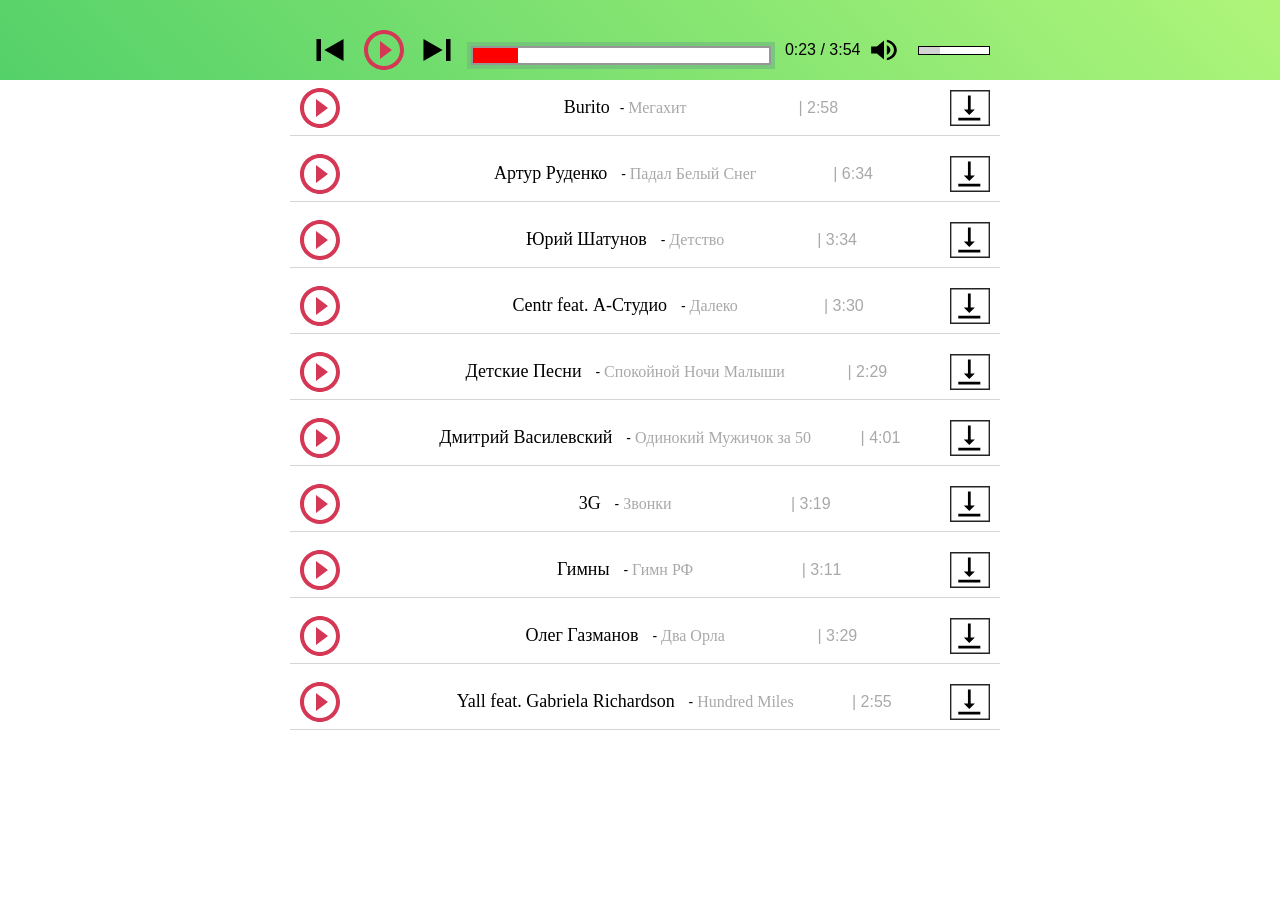
==== index.html @ be4d9cf5 "Add files via upload" ====
<!DOCTYPE doctype html>
<html lang="ru">

  <head>
    <meta charset="utf-8">
    <title>
      Главная страница
    </title>
    <meta content="" name="description">
    <link href="styles.css" rel="stylesheet">
    </link>
  </meta>
</meta>
</head>

<body>
  <div class="header-container">
    <div class="header-player-container">
      <section class="header-player">
        <div class="previousHeader player-button" id="prevHeader">
        </div>
        <div class="playHeader player-button" id="playHeader">
        </div>
        <div class="pauseHeader player-button" id="pauseHeader">
        </div>
        <div class="nextHeader player-button" id="nextHeader">
        </div>
        <div class="duration-player-container">
          <p class="artSong-header"><span class="artist" id="artist_top"></span><span class="song_top" id="song_top"></span>&nbsp</p>
          <div class="duration-header">
            <div class="duration-now" style="width:15%;"></div>
          </div>
        </div>
        <div class="durationText-header">
          <span class="">0:23</span> / <span class="">3:54</span>
        </div>
        <div class="volumeOff-header player-button">
        </div>
        <div class="volumeControl-header">
          <div class="volumeControlLevel-header">
          </div>
        </div>
      </section>
    </div>
  </div>
  <div class="container">
    <main>
      <section class="music">
        <div class="one-song">
          <div class="play" id="play1"></div>
          <div class="pause" id="pause1"></div>
          <p class="artsong-player">
            <span class="songAuthor">Burito</span>- <span class="songName">Мегахит
            </span></p>
          <div class="musicTime">| 2:58
          </div>
          <div class="musicDownload">
          </div>
        </div>
        <div class="one-song">
          <div class="play" id="play2"></div>
          <div class="pause" id="pause2"></div>
          <p class="artsong-player">
            <span class="songAuthor">Артур Руденко</span> - <span class="songName">Падал Белый Снег
            </span></p>
          <div class="musicTime">| 6:34
          </div>
          <div class="musicDownload">
          </div>
        </div>
        <div class="one-song">
          <div class="play" id="play3"></div>
          <div class="pause" id="pause3"></div>
          <p class="artsong-player">
            <span class="songAuthor">Юрий Шатунов</span> - <span class="songName">Детство
            </span></p>
          <div class="musicTime">| 3:34
          </div>
          <div class="musicDownload">
          </div>
        </div>
        <div class="one-song">
          <div class="play" id="play4"></div>
          <div class="pause" id="pause4"></div>
          <p class="artsong-player">
            <span class="songAuthor">Centr feat. А-Студио</span> - <span class="songName">Далеко
            </span></p>
          <div class="musicTime">| 3:30
          </div>
          <div class="musicDownload">
          </div>
        </div>
        <div class="one-song">
          <div class="play" id="play5"></div>
          <div class="pause" id="pause5"></div>
          <p class="artsong-player">
            <span class="songAuthor">Детские Песни</span> - <span class="songName">Спокойной Ночи Малыши
            </span></p>
          <div class="musicTime">| 2:29
          </div>
          <div class="musicDownload">
          </div>
        </div>
        <div class="one-song">
          <div class="play" id="play6"></div>
          <div class="pause" id="pause6"></div>
          <p class="artsong-player">
            <span class="songAuthor">Дмитрий Василевский</span> - <span class="songName">Одинокий Мужичок за 50
            </span></p>
          <div class="musicTime">| 4:01
          </div>
          <div class="musicDownload">
          </div>
        </div>
        <div class="one-song">
          <div class="play" id="play7"></div>
          <div class="pause" id="pause7"></div>
          <p class="artsong-player">
            <span class="songAuthor">3G</span> - <span class="songName">Звонки
            </span></p>
          <div class="musicTime">| 3:19
          </div>
          <div class="musicDownload">
          </div>
        </div>
        <div class="one-song">
          <div class="play" id="play8"></div>
          <div class="pause" id="pause8"></div>
          <p class="artsong-player">
            <span class="songAuthor">Гимны</span> - <span class="songName">Гимн РФ
            </span></p>
          <div class="musicTime">| 3:11
          </div>
          <div class="musicDownload">
          </div>
        </div>
        <div class="one-song">
          <div class="play" id="play9"></div>
          <div class="pause" id="pause9"></div>
          <p class="artsong-player">
            <span class="songAuthor">Олег Газманов</span> - <span class="songName">Два Орла
            </span></p>
          <div class="musicTime">| 3:29
          </div>
          <div class="musicDownload">
          </div>
        </div>
        <div class="one-song">
          <div class="play" id="play10"></div>
          <div class="pause" id="pause10"></div>
          <p class="artsong-player">
            <span class="songAuthor">Yall feat. Gabriela Richardson</span> - <span class="songName">Hundred Miles
            </span></p>
          <div class="musicTime">| 2:55
          </div>
          <div class="musicDownload">
          </div>
        </div>
      </section>
    </main>
  </div>
  <script src="js/howler.core.js"></script>
  <script src="js/player.js"></script>
  <script src="js/songs.js"></script>
</body>

</html>
---- styles.css ----
@font-face {
  font-family: 'RobotoSlab-Regular';
  src: src: local('Roboto Slab Regular'), local('RobotoSlab-Regular'),
    url("./fonts/robotoslabregular.woff2") format("woff2");
  font-weight: 400;
  font-style: normal;
}

@font-face {
  font-family: 'RobotoSlab-Bold';
  src: local('Roboto Slab Bold'), local('RobotoSlab-Bold'), url('./fonts/robotoslabbold.woff2') format('woff2');
  font-weight: 700;
  font-style: normal;
}

/* Общие стили */
body {
  margin: 0;
  padding: 0;
  font-family: "RobotoSlab-Regular", "Arial", sans-serif;
  font-size: 14px;
  line-height: 1.5;

}

p {
  font-size: 1em;
  line-height: 1.5em;
  margin: 1.5em 0;
}

h1 {
  font-size:  2em;
  line-height: 1.5em;
  margin:  1.5em 0;
}

h2{
  font-size: 1.875em;
  line-height: 1.6em;
  margin: 1.6em 0;
}

.boldFont {
  font-family: RobotoSlab-Bold;
}

.header-container {
  background: #54D169;
  background-image: linear-gradient(45deg, #54D169 0%, #70DC6E 31%, #70DC6E 31%, #7BE070 42%, #7BE070 42%, #91E974 67%, #92E975 68%, #92EA75 68%, #AFF57A 100%);
}

header {
  display: flex;
  justify-content: space-between;
  min-height: 30px;
  padding-left: 20px;
  padding-top: 20px;
}

.header-logo {
  width: 200px;
  height: 50px;
  background: transparent url("images/logo.svg") no-repeat;
  background-size: 150px; 
  float:left; 
}



/* Форма поиска */

.header-search {
  min-width: 130px;
  width: 40%;
  margin-right: 20%;
}

.header-search .input {
  margin-top: 5px;
  width: 100%;
  height: 27px;
  border: 2px solid #979797;
  border-radius 10px;
  box-shadow: 0 0 0 4px RGBA(113, 188, 125, 0.7);
  font-family: "RobotoSlab-Regular", "Arial", sans-serif;
  ;
  padding-left: 5px;
}

.header-search .search-button {
  width: 80px;
  height: 30px;
  text-align: center;
  text-transform: uppercase;
  color: white;
  background: #888282;
  border-radius: 10px;
  box-shadow: 0 0 0 3px #e74c3c,
    0 0 0 6px #f1c40f;
  cursor: pointer;
}

.input-group {
  display: flex;
}




/* Плеер */

.header-player-container {
  max-width:700px;
  margin:0 auto;
}

.header-player {
  display: flex;
  justify-content: space-between;
  align-items: center;
  min-height: 40px;
  padding-left: 20px;
  padding-top: 20px;
}

.player-button {
  width: 40px;
  height: 40px;
  margin-right: 10px;
  cursor: pointer;
}

.previousHeader {
  background: url("data:image/svg+xml,%3Csvg width='15' height='12' xmlns='http://www.w3.org/2000/svg'%3E%3Cg fill='none' fill-rule='evenodd'%3E%3Cpath d='M-7-6h29v24H-7z'/%3E%3Cpath d='M.25 0h2.417v12H.25V0zm4.23 6l10.27 6V0L4.48 6z' fill='%23000'/%3E%3C/g%3E%3C/svg%3E") no-repeat;
  background-size: 70%;
  background-position: 50% 50%;
  cursor: pointer;
}

.playHeader {
  background: url("data:image/svg+xml,%3Csvg width='20' height='20' xmlns='http://www.w3.org/2000/svg'%3E%3Cg fill='none' fill-rule='evenodd'%3E%3Cpath d='M-2-2h24v24H-2z'/%3E%3Cpath d='M8 14.5l6-4.5-6-4.5v9zM10 0C4.48 0 0 4.48 0 10s4.48 10 10 10 10-4.48 10-10S15.52 0 10 0zm0 18c-4.41 0-8-3.59-8-8s3.59-8 8-8 8 3.59 8 8-3.59 8-8 8z' fill='%23D43855'/%3E%3C/g%3E%3C/svg%3E") no-repeat;
  background-size: contain;
  background-position: 50% 50%;
  cursor: pointer;
}

.pauseHeader {
  background: url("data:image/svg+xml,%3Csvg width='20' height='20' xmlns='http://www.w3.org/2000/svg'%3E%3Cg fill='none' fill-rule='evenodd'%3E%3Cpath d='M-2-2h24v24H-2z'/%3E%3Cpath d='M7 14h2V6H7v8zm3-14C4.48 0 0 4.48 0 10s4.48 10 10 10 10-4.48 10-10S15.52 0 10 0zm0 18c-4.41 0-8-3.59-8-8s3.59-8 8-8 8 3.59 8 8-3.59 8-8 8zm1-4h2V6h-2v8z' fill='%23000'/%3E%3C/g%3E%3C/svg%3E") no-repeat;
  background-size: contain;
  background-position: 50% 50%;
  cursor: pointer;
}

#pauseHeader {
  display:none;
}

.nextHeader {
  background: url("data:image/svg+xml,%3Csvg width='15' height='12' xmlns='http://www.w3.org/2000/svg'%3E%3Cg fill='none' fill-rule='evenodd'%3E%3Cpath d='M-7-6h29v24H-7z'/%3E%3Cpath d='M.25 12l10.27-6L.25 0v12zM12.333 0v12h2.417V0h-2.417z' fill='%23000'/%3E%3C/g%3E%3C/svg%3E") no-repeat;
  background-size: 70%;
  background-position: 50% 50%;
  cursor: pointer;
}


.duration-player-container {
  height: 60px;
  margin-right: 10px;
  min-width: 300px
}

.artist {
  font-size: 16px;
  color: #232020;
}

.song {
  font-size: 14px;
  color: #565454
}

.artSong-header {
  text-align: center;
  padding-bottom: 5px;
  margin:0;
}

.duration-header {
  height: 15px;
  background: white;
  border: 2px solid #979797;
  border-radius 10px;
  box-shadow: 0 0 0 4px RGBA(113, 188, 125, 0.7);
  cursor:pointer;
}

.duration-now {
  height:100%;
  background: red;
}

.durationText-header {
  font-size: 16px;

}

.volumeOff-header {
  background: url("data:image/svg+xml,%3Csvg width='18' height='14' xmlns='http://www.w3.org/2000/svg'%3E%3Cg fill='none' fill-rule='evenodd'%3E%3Cpath d='M-2-2h22v18H-2z'/%3E%3Cpath d='M.75 4.75v4.5h3.667L9 13V1L4.417 4.75H.75zM13.125 7c0-1.327-.935-2.468-2.292-3.022v6.037C12.19 9.467 13.125 8.327 13.125 7zM10.833.422v1.545c2.65.645 4.584 2.655 4.584 5.033 0 2.377-1.934 4.387-4.584 5.033v1.545C14.51 12.895 17.25 10.21 17.25 7c0-3.21-2.74-5.895-6.417-6.578z' fill='%23000'/%3E%3C/g%3E%3C/svg%3E") no-repeat;
  background-size: 70%;
  background-position: 50% 50%;
}

.volumeControl-header {
  width:70px;
  height:7px;
  background:white;
  border:1px solid black;
  cursor: pointer;
}

.volumeControlLevel-header {
  width:30%;
  height:100%;
  background:lightgray;
  cursor: pointer;
}



/* Контейнер */

.container {
  display: block;
  min-height: 500px;
  width: 90%;
  max-width: 700px;
  margin: 0 auto;
}



/* Популярные теги */

.main-tags {
  margin-top: 20px;
  height: auto;
  border: 1px solid #979797;
  border-radius: 20px;
  padding: 5px 10px;
}

.main-tags span a {
  font-family: RobotoSlab-Bold;
  text-decoration: none;
}

.tags-black a {
  color: black;
  font-size: 18px;
}

.tags-green-small a {
  color: #7ED321;
  font-size: 14px;
}

.tags-green-big a {
  color: #7ED321;
}

.tags-red-small a {
  color: #D43855;
  font-size: 13px;
}

.tags-red-big a {
  color: #D43855;
}




/* Новинки на сайте: */

.h-tittle {
  font-family: RobotoSlab-Bold;
  font-size: 22px;
  color: #D43855;
}

.container-h1-social {
  display: flex;

  justify-content: space-between;
  margin-top: 20px;
}

.social-buttons {
  display: flex;
  width: 100px;
  height: 50px;
}

.social-buttons div {
  width: 50px;
  height: 50px;
}

.vk-social {
  background: url("data:image/svg+xml,%3Csvg width='31' height='31' xmlns='http://www.w3.org/2000/svg'%3E%3Cg fill='none' fill-rule='evenodd'%3E%3Crect fill='%234C75A3' fill-rule='nonzero' width='31' height='31' rx='5'/%3E%3Cpath d='M24.745 16.226c-.836-.922-1.95-1.532-3.34-1.83v-.124a4.867 4.867 0 0 0 2.275-1.931c.549-.875.824-1.874.824-2.996 0-.968-.2-1.823-.597-2.565-.398-.741-1-1.333-1.806-1.776a7.115 7.115 0 0 0-2.396-.811C18.854 4.064 17.602 4 15.95 4H8v23h9.008c1.561 0 2.849-.145 3.86-.433a7.835 7.835 0 0 0 2.79-1.452 6.118 6.118 0 0 0 1.707-2.147c.423-.865.635-1.869.635-3.012 0-1.565-.418-2.809-1.255-3.73zm-11.122-8.01h.392c1.008 0 1.766.008 2.275.024.509.015.95.106 1.323.27.392.176.681.458.868.85.186.391.28.772.28 1.143 0 .505-.086.947-.257 1.328-.172.382-.484.68-.937.896a3.208 3.208 0 0 1-1.202.325c-.388.02-1.065.03-2.032.03h-.71V8.217zm6.203 13.123c-.236.437-.612.77-1.126.995a4.67 4.67 0 0 1-1.722.418c-.565.02-1.583.031-3.053.031h-.302v-5.762h1.042c1.008 0 1.811.008 2.41.023.6.016 1.071.09 1.414.225.564.206.987.51 1.27.91.282.402.423.958.423 1.669 0 .556-.119 1.053-.356 1.49z' fill='%23FFF'/%3E%3C/g%3E%3C/svg%3E") no-repeat;
  background-size: 70%;
  background-position: 50% 50%;
}

.ok-social {
  background: url("data:image/svg+xml,%3Csvg width='31' height='31' xmlns='http://www.w3.org/2000/svg'%3E%3Cg fill-rule='nonzero' fill='none'%3E%3Crect fill='%23F48420' width='31' height='31' rx='5'/%3E%3Cg fill='%23FFF'%3E%3Cpath d='M15.516 16.14c3.472 0 6.286-2.709 6.286-6.05 0-3.34-2.814-6.049-6.286-6.049-3.473 0-6.287 2.709-6.287 6.05 0 3.34 2.814 6.048 6.287 6.048zm0-9.026c1.708 0 3.093 1.333 3.093 2.976 0 1.644-1.385 2.976-3.093 2.976s-3.093-1.332-3.093-2.976c0-1.643 1.385-2.976 3.093-2.976z'/%3E%3Cpath d='M20.118 16.61c-1.766 1.34-4.602 1.34-4.602 1.34s-2.837 0-4.603-1.34c-1.306-.99-2.29-.42-2.644.267-.619 1.196.08 1.774 1.658 2.749 1.348.832 3.2 1.143 4.395 1.26l-.998.96-3.705 3.564a1.35 1.35 0 0 0 0 1.962l.17.163a1.482 1.482 0 0 0 2.039 0l3.705-3.564 3.704 3.564a1.482 1.482 0 0 0 2.039 0l.17-.163a1.35 1.35 0 0 0 0-1.962l-3.705-3.564-1.002-.964c1.197-.118 3.03-.43 4.365-1.256 1.578-.975 2.277-1.553 1.658-2.749-.354-.686-1.338-1.256-2.644-.266z'/%3E%3C/g%3E%3C/g%3E%3C/svg%3E") no-repeat;
  background-size: 70%;
  background-position: 50% 50%;
}




/* Плеер в основное секции: */

.music {}

.one-song {
  display: flex;
  align-items: center;
  justify-content:space-between;
  width: 100%;
  height: 55px;
  border-bottom: 1px solid rgba(151, 151, 151, 0.4);
  padding-left: 10px;
  margin-bottom: 10px;
}

.one-song div {
  margin-right: 10px;
}

.one-song span {
  margin-right: 10px;
}

.play {
  width: 40px;
  height: 40px;
  background: url("data:image/svg+xml,%3Csvg width='20' height='20' xmlns='http://www.w3.org/2000/svg'%3E%3Cg fill='none' fill-rule='evenodd'%3E%3Cpath d='M-2-2h24v24H-2z'/%3E%3Cpath d='M8 14.5l6-4.5-6-4.5v9zM10 0C4.48 0 0 4.48 0 10s4.48 10 10 10 10-4.48 10-10S15.52 0 10 0zm0 18c-4.41 0-8-3.59-8-8s3.59-8 8-8 8 3.59 8 8-3.59 8-8 8z' fill='%23D43855'/%3E%3C/g%3E%3C/svg%3E") no-repeat;
  background-size: contain;
  background-position: 50% 50%;
  cursor: pointer;
}

.songAuthor {
  font-family: RobotoSlab-Bold;
  font-size: 18px;
  color: #000000;
}

.songName {
  font-family: RobotoSlab-Bold;
  font-size: 16px;
  color: #A8A8A8;
}

.musicTime {
  font-size: 16px;
  color: #A8A8A8;
}

.musicDownload {
  width: 40px;
  height: 40px;
  background: url("data:image/svg+xml,%3Csvg width='29' height='26' xmlns='http://www.w3.org/2000/svg'%3E%3Cg fill='none' fill-rule='evenodd'%3E%3Cpath d='M2 1h24v24H2z'/%3E%3Cpath d='M18 14h-3V4h-2v10h-3l4 4 4-4zM6 20v2h16v-2H6z' fill='%23000'/%3E%3Cpath stroke='%23242424' d='M.5.5h28v25H.5z'/%3E%3C/g%3E%3C/svg%3E")no-repeat;
  background-size: contain;
  background-position: 50% 50%;
  margin-right: 0px;
}

footer {
  margin-top: 30px;
  background: #524B4B;
  min-height: 100px;
  padding: 5px 15px;
}

.footer-container {
  display: flex;
  justify-content: space-between;
  align-items: baseline;
}

.left-footer p {
  font-size: 14px;
  color: #FFFFFF;
}

.right-footer a {
  font-size: 14px;
  color: #FFFFFF;
}

.bottom-footer {
  font-size: 16px;
  color: #A8A8A8;
}
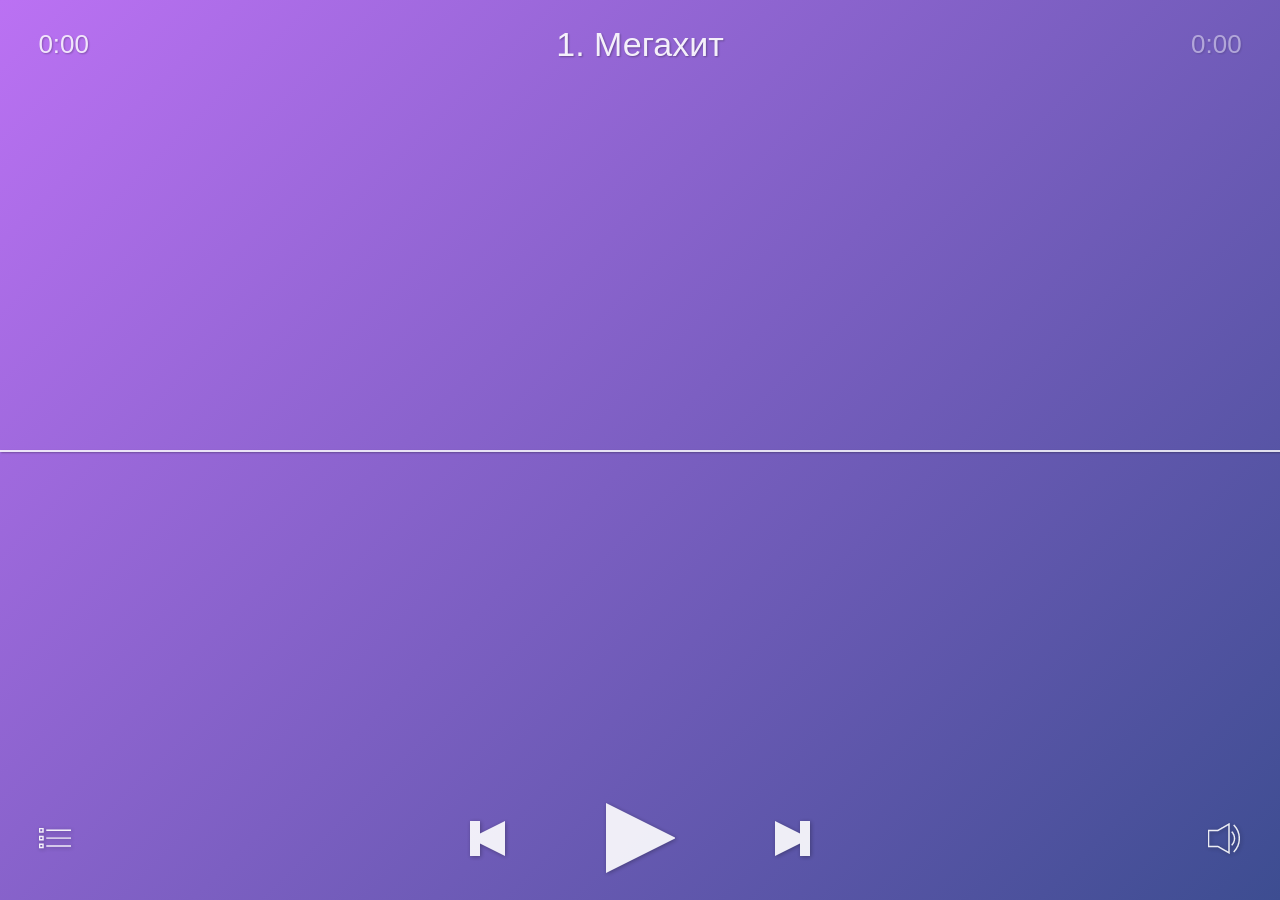
==== commit bf10db73: "." ====
--- a/index.html
+++ b/index.html
@@ -1,167 +1,53 @@
-<!DOCTYPE doctype html>
-<html lang="ru">
+<!doctype html>
+<html lang="en">
+<head>
+  <meta charset="utf-8">
+  <meta name="viewport" content="user-scalable=no">
+  <title>Howler.js Audio Player</title>
+  <link rel="stylesheet" href="./styles.css">
+</head>
+<body>
+  <!-- Top Info -->
+  <div id="title">
+    <span id="track"></span>
+    <div id="timer">0:00</div>
+    <div id="duration">0:00</div>
+  </div>
 
-  <head>
-    <meta charset="utf-8">
-    <title>
-      Главная страница
-    </title>
-    <meta content="" name="description">
-    <link href="styles.css" rel="stylesheet">
-    </link>
-  </meta>
-</meta>
-</head>
+  <!-- Controls -->
+  <div class="controlsOuter">
+    <div class="controlsInner">
+      <div id="loading"></div>
+      <div class="btn" id="playBtn"></div>
+      <div class="btn" id="pauseBtn"></div>
+      <div class="btn" id="prevBtn"></div>
+      <div class="btn" id="nextBtn"></div>
+    </div>
+    <div class="btn" id="playlistBtn"></div>
+    <div class="btn" id="volumeBtn"></div>
+  </div>
 
-<body>
-  <div class="header-container">
-    <div class="header-player-container">
-      <section class="header-player">
-        <div class="previousHeader player-button" id="prevHeader">
-        </div>
-        <div class="playHeader player-button" id="playHeader">
-        </div>
-        <div class="pauseHeader player-button" id="pauseHeader">
-        </div>
-        <div class="nextHeader player-button" id="nextHeader">
-        </div>
-        <div class="duration-player-container">
-          <p class="artSong-header"><span class="artist" id="artist_top"></span><span class="song_top" id="song_top"></span>&nbsp</p>
-          <div class="duration-header">
-            <div class="duration-now" style="width:15%;"></div>
-          </div>
-        </div>
-        <div class="durationText-header">
-          <span class="">0:23</span> / <span class="">3:54</span>
-        </div>
-        <div class="volumeOff-header player-button">
-        </div>
-        <div class="volumeControl-header">
-          <div class="volumeControlLevel-header">
-          </div>
-        </div>
-      </section>
-    </div>
+  <!-- Progress -->
+  <div id="waveform"></div>
+  <div id="bar"></div>
+  <div id="progress"></div>
+
+  <!-- Playlist -->
+  <div id="playlist">
+    <div id="list"></div>
   </div>
-  <div class="container">
-    <main>
-      <section class="music">
-        <div class="one-song">
-          <div class="play" id="play1"></div>
-          <div class="pause" id="pause1"></div>
-          <p class="artsong-player">
-            <span class="songAuthor">Burito</span>- <span class="songName">Мегахит
-            </span></p>
-          <div class="musicTime">| 2:58
-          </div>
-          <div class="musicDownload">
-          </div>
-        </div>
-        <div class="one-song">
-          <div class="play" id="play2"></div>
-          <div class="pause" id="pause2"></div>
-          <p class="artsong-player">
-            <span class="songAuthor">Артур Руденко</span> - <span class="songName">Падал Белый Снег
-            </span></p>
-          <div class="musicTime">| 6:34
-          </div>
-          <div class="musicDownload">
-          </div>
-        </div>
-        <div class="one-song">
-          <div class="play" id="play3"></div>
-          <div class="pause" id="pause3"></div>
-          <p class="artsong-player">
-            <span class="songAuthor">Юрий Шатунов</span> - <span class="songName">Детство
-            </span></p>
-          <div class="musicTime">| 3:34
-          </div>
-          <div class="musicDownload">
-          </div>
-        </div>
-        <div class="one-song">
-          <div class="play" id="play4"></div>
-          <div class="pause" id="pause4"></div>
-          <p class="artsong-player">
-            <span class="songAuthor">Centr feat. А-Студио</span> - <span class="songName">Далеко
-            </span></p>
-          <div class="musicTime">| 3:30
-          </div>
-          <div class="musicDownload">
-          </div>
-        </div>
-        <div class="one-song">
-          <div class="play" id="play5"></div>
-          <div class="pause" id="pause5"></div>
-          <p class="artsong-player">
-            <span class="songAuthor">Детские Песни</span> - <span class="songName">Спокойной Ночи Малыши
-            </span></p>
-          <div class="musicTime">| 2:29
-          </div>
-          <div class="musicDownload">
-          </div>
-        </div>
-        <div class="one-song">
-          <div class="play" id="play6"></div>
-          <div class="pause" id="pause6"></div>
-          <p class="artsong-player">
-            <span class="songAuthor">Дмитрий Василевский</span> - <span class="songName">Одинокий Мужичок за 50
-            </span></p>
-          <div class="musicTime">| 4:01
-          </div>
-          <div class="musicDownload">
-          </div>
-        </div>
-        <div class="one-song">
-          <div class="play" id="play7"></div>
-          <div class="pause" id="pause7"></div>
-          <p class="artsong-player">
-            <span class="songAuthor">3G</span> - <span class="songName">Звонки
-            </span></p>
-          <div class="musicTime">| 3:19
-          </div>
-          <div class="musicDownload">
-          </div>
-        </div>
-        <div class="one-song">
-          <div class="play" id="play8"></div>
-          <div class="pause" id="pause8"></div>
-          <p class="artsong-player">
-            <span class="songAuthor">Гимны</span> - <span class="songName">Гимн РФ
-            </span></p>
-          <div class="musicTime">| 3:11
-          </div>
-          <div class="musicDownload">
-          </div>
-        </div>
-        <div class="one-song">
-          <div class="play" id="play9"></div>
-          <div class="pause" id="pause9"></div>
-          <p class="artsong-player">
-            <span class="songAuthor">Олег Газманов</span> - <span class="songName">Два Орла
-            </span></p>
-          <div class="musicTime">| 3:29
-          </div>
-          <div class="musicDownload">
-          </div>
-        </div>
-        <div class="one-song">
-          <div class="play" id="play10"></div>
-          <div class="pause" id="pause10"></div>
-          <p class="artsong-player">
-            <span class="songAuthor">Yall feat. Gabriela Richardson</span> - <span class="songName">Hundred Miles
-            </span></p>
-          <div class="musicTime">| 2:55
-          </div>
-          <div class="musicDownload">
-          </div>
-        </div>
-      </section>
-    </main>
+
+  <!-- Volume -->
+  <div id="volume" class="fadeout">
+    <div id="barFull" class="bar"></div>
+    <div id="barEmpty" class="bar"></div>
+    <div id="sliderBtn"></div>
   </div>
+
+  <!-- Scripts -->
   <script src="js/howler.core.js"></script>
+  <script src="js/siriwave.js"></script>
+  <script src="js/songs.js"></script>
   <script src="js/player.js"></script>
-  <script src="js/songs.js"></script>
 </body>
-
 </html>
--- a/styles.css
+++ b/styles.css
@@ -1,409 +1,318 @@
-@font-face {
-  font-family: 'RobotoSlab-Regular';
-  src: src: local('Roboto Slab Regular'), local('RobotoSlab-Regular'),
-    url("./fonts/robotoslabregular.woff2") format("woff2");
-  font-weight: 400;
-  font-style: normal;
-}
-
-@font-face {
-  font-family: 'RobotoSlab-Bold';
-  src: local('Roboto Slab Bold'), local('RobotoSlab-Bold'), url('./fonts/robotoslabbold.woff2') format('woff2');
-  font-weight: 700;
-  font-style: normal;
-}
-
-/* Общие стили */
+html {
+  width: 100%;
+  height: 100%;  
+  overflow: hidden;
+  padding: 0;
+  margin: 0;
+  outline: 0;
+}
+
 body {
+  width: 100%;
+  height: 100%;
+  padding: 0;
   margin: 0;
-  padding: 0;
-  font-family: "RobotoSlab-Regular", "Arial", sans-serif;
-  font-size: 14px;
-  line-height: 1.5;
-
-}
-
-p {
-  font-size: 1em;
-  line-height: 1.5em;
-  margin: 1.5em 0;
-}
-
-h1 {
-  font-size:  2em;
-  line-height: 1.5em;
-  margin:  1.5em 0;
-}
-
-h2{
-  font-size: 1.875em;
-  line-height: 1.6em;
-  margin: 1.6em 0;
-}
-
-.boldFont {
-  font-family: RobotoSlab-Bold;
-}
-
-.header-container {
-  background: #54D169;
-  background-image: linear-gradient(45deg, #54D169 0%, #70DC6E 31%, #70DC6E 31%, #7BE070 42%, #7BE070 42%, #91E974 67%, #92E975 68%, #92EA75 68%, #AFF57A 100%);
-}
-
-header {
-  display: flex;
-  justify-content: space-between;
-  min-height: 30px;
-  padding-left: 20px;
-  padding-top: 20px;
-}
-
-.header-logo {
-  width: 200px;
-  height: 50px;
-  background: transparent url("images/logo.svg") no-repeat;
-  background-size: 150px; 
-  float:left; 
-}
-
-
-
-/* Форма поиска */
-
-.header-search {
-  min-width: 130px;
-  width: 40%;
-  margin-right: 20%;
-}
-
-.header-search .input {
-  margin-top: 5px;
-  width: 100%;
-  height: 27px;
-  border: 2px solid #979797;
-  border-radius 10px;
-  box-shadow: 0 0 0 4px RGBA(113, 188, 125, 0.7);
-  font-family: "RobotoSlab-Regular", "Arial", sans-serif;
-  ;
-  padding-left: 5px;
-}
-
-.header-search .search-button {
-  width: 80px;
-  height: 30px;
+  overflow: hidden;
+  background: #bb71f3;
+  background: -moz-linear-gradient(-45deg, #bb71f3 0%, #3d4d91 100%);
+  background: -webkit-linear-gradient(-45deg, #bb71f3 0%, #3d4d91 100%);
+  background: linear-gradient(135deg, #bb71f3 0%, #3d4d91 100%);
+  filter: progid:DXImageTransform.Microsoft.gradient(startColorstr='#bb71f3', endColorstr='#3d4d91', GradientType=1);
+  font-family: "Helvetica Neue", "Futura", "Trebuchet MS", Arial;
+  -webkit-user-select: none;
+  user-select: none;
+  -webkit-tap-highlight-color: rgba(255, 255, 255, 0);
+}
+
+/* Top Info */
+#title {
+  position: absolute;
+  width: 100%;
+  top: 3%;
+  line-height: 34px;
+  height: 34px;
   text-align: center;
-  text-transform: uppercase;
-  color: white;
-  background: #888282;
-  border-radius: 10px;
-  box-shadow: 0 0 0 3px #e74c3c,
-    0 0 0 6px #f1c40f;
-  cursor: pointer;
-}
-
-.input-group {
-  display: flex;
-}
-
-
-
-
-/* Плеер */
-
-.header-player-container {
-  max-width:700px;
-  margin:0 auto;
-}
-
-.header-player {
-  display: flex;
-  justify-content: space-between;
-  align-items: center;
-  min-height: 40px;
-  padding-left: 20px;
-  padding-top: 20px;
-}
-
-.player-button {
-  width: 40px;
-  height: 40px;
-  margin-right: 10px;
-  cursor: pointer;
-}
-
-.previousHeader {
-  background: url("data:image/svg+xml,%3Csvg width='15' height='12' xmlns='http://www.w3.org/2000/svg'%3E%3Cg fill='none' fill-rule='evenodd'%3E%3Cpath d='M-7-6h29v24H-7z'/%3E%3Cpath d='M.25 0h2.417v12H.25V0zm4.23 6l10.27 6V0L4.48 6z' fill='%23000'/%3E%3C/g%3E%3C/svg%3E") no-repeat;
-  background-size: 70%;
-  background-position: 50% 50%;
-  cursor: pointer;
-}
-
-.playHeader {
-  background: url("data:image/svg+xml,%3Csvg width='20' height='20' xmlns='http://www.w3.org/2000/svg'%3E%3Cg fill='none' fill-rule='evenodd'%3E%3Cpath d='M-2-2h24v24H-2z'/%3E%3Cpath d='M8 14.5l6-4.5-6-4.5v9zM10 0C4.48 0 0 4.48 0 10s4.48 10 10 10 10-4.48 10-10S15.52 0 10 0zm0 18c-4.41 0-8-3.59-8-8s3.59-8 8-8 8 3.59 8 8-3.59 8-8 8z' fill='%23D43855'/%3E%3C/g%3E%3C/svg%3E") no-repeat;
-  background-size: contain;
-  background-position: 50% 50%;
-  cursor: pointer;
-}
-
-.pauseHeader {
-  background: url("data:image/svg+xml,%3Csvg width='20' height='20' xmlns='http://www.w3.org/2000/svg'%3E%3Cg fill='none' fill-rule='evenodd'%3E%3Cpath d='M-2-2h24v24H-2z'/%3E%3Cpath d='M7 14h2V6H7v8zm3-14C4.48 0 0 4.48 0 10s4.48 10 10 10 10-4.48 10-10S15.52 0 10 0zm0 18c-4.41 0-8-3.59-8-8s3.59-8 8-8 8 3.59 8 8-3.59 8-8 8zm1-4h2V6h-2v8z' fill='%23000'/%3E%3C/g%3E%3C/svg%3E") no-repeat;
-  background-size: contain;
-  background-position: 50% 50%;
-  cursor: pointer;
-}
-
-#pauseHeader {
-  display:none;
-}
-
-.nextHeader {
-  background: url("data:image/svg+xml,%3Csvg width='15' height='12' xmlns='http://www.w3.org/2000/svg'%3E%3Cg fill='none' fill-rule='evenodd'%3E%3Cpath d='M-7-6h29v24H-7z'/%3E%3Cpath d='M.25 12l10.27-6L.25 0v12zM12.333 0v12h2.417V0h-2.417z' fill='%23000'/%3E%3C/g%3E%3C/svg%3E") no-repeat;
-  background-size: 70%;
-  background-position: 50% 50%;
-  cursor: pointer;
-}
-
-
-.duration-player-container {
-  height: 60px;
-  margin-right: 10px;
-  min-width: 300px
-}
-
-.artist {
-  font-size: 16px;
-  color: #232020;
-}
-
-.song {
-  font-size: 14px;
-  color: #565454
-}
-
-.artSong-header {
+  font-size: 34px;
+  opacity: 0.9;
+  font-weight: 300;
+  color: #fff;
+  text-shadow: 1px 1px 2px rgba(0, 0, 0, 0.33);
+}
+#timer {
+  position: absolute;
+  top: 0;
+  left: 3%;
+  text-align: left;
+  font-size: 26px;
+  opacity: 0.9;
+  font-weight: 300;
+  color: #fff;
+  text-shadow: 1px 1px 2px rgba(0, 0, 0, 0.33);
+}
+#duration {
+  position: absolute;
+  top: 0;
+  right: 3%;
+  text-align: right;
+  font-size: 26px;
+  opacity: 0.5;
+  font-weight: 300;
+  color: #fff;
+  text-shadow: 1px 1px 2px rgba(0, 0, 0, 0.33);
+}
+
+/* Controls */
+.controlsOuter {
+  position: absolute;
+  width: 100%;
+  height: 70px;
+  bottom: 3%;
+}
+.controlsInner {
+  position: absolute;
+  width: 340px;
+  height: 70px;
+  left: 50%;
+  margin: 0 -170px;
+}
+.btn {
+  position: absolute;
+  cursor: pointer;
+  opacity: 0.9;
+  -webkit-filter: drop-shadow(1px 1px 2px rgba(0, 0, 0, 0.33));
+  filter: drop-shadow(1px 1px 2px rgba(0, 0, 0, 0.33));
+  -webkit-user-select: none;
+  user-select: none;
+}
+.btn:hover {
+  opacity: 1;
+}
+#playBtn {
+  background-image: url('[data-uri]');
+  width: 69px;
+  height: 70px;
+  left: 50%;
+  margin: auto -34.5px;
+}
+#pauseBtn {
+  background-image: url('[data-uri]');
+  width: 69px;
+  height: 70px;
+  left: 50%;
+  margin: auto -34.5px;
+  display: none;
+}
+#prevBtn {
+  background-image: url('[data-uri]');
+  width: 35px;
+  height: 35px;
+  left: 0;
+  top: 50%;
+  margin: -17.5px auto;
+}
+#nextBtn {
+  background-image: url('[data-uri]');
+  width: 35px;
+  height: 35px;
+  right: 0;
+  top: 50%;
+  margin: -17.5px auto;
+}
+#playlistBtn {
+  background-image: url('[data-uri]');
+  width: 35px;
+  height: 35px;
+  top: 50%;
+  left: 3%;
+  margin: -17.5px auto;
+}
+#volumeBtn {
+  background-image: url('[data-uri]');
+  width: 35px;
+  height: 35px;
+  top: 50%;
+  right: 3%;
+  margin: -17.5px auto;
+}
+
+/* Progress */
+#waveform {
+  width: 100%;
+  height: 30%;
+  position: absolute;
+  left: 0;
+  top: 50%;
+  margin: -15% auto;
+  display: none;
+  cursor: pointer;
+  opacity: 0.8;
+  -webkit-user-select: none;
+  user-select: none;
+}
+#waveform:hover {
+  opacity: 1;
+}
+#bar {
+  position: absolute;
+  top: 50%;
+  left: 0;
+  width: 100%;
+  height: 2px;
+  background-color: rgba(255, 255, 255, 0.9);
+  box-shadow: 1px 1px 2px rgba(0, 0, 0, 0.33);
+  opacity: 0.9;
+}
+#progress {
+  position: absolute;
+  top: 0;
+  left: 0;
+  width: 0%;
+  height: 100%;
+  background-color: rgba(0, 0, 0, 0.1);
+  z-index: -1;
+}
+
+/* Loading */
+#loading {
+  position: absolute;
+  left: 50%;
+  top: 50%;
+  margin: -35px;
+  width: 70px;
+  height: 70px;
+  background-color: #fff;
+  border-radius: 100%;  
+  -webkit-animation: sk-scaleout 1.0s infinite ease-in-out;
+  animation: sk-scaleout 1.0s infinite ease-in-out;
+  display: none;
+}
+@-webkit-keyframes sk-scaleout {
+  0% { -webkit-transform: scale(0) }
+  100% {
+    -webkit-transform: scale(1.0);
+    opacity: 0;
+  }
+}
+@keyframes sk-scaleout {
+  0% { 
+    -webkit-transform: scale(0);
+    transform: scale(0);
+  } 100% {
+    -webkit-transform: scale(1.0);
+    transform: scale(1.0);
+    opacity: 0;
+  }
+}
+
+/* Plylist */
+#playlist {
+  width: 100%;
+  height: 100%;
+  position: absolute;
+  top: 0;
+  left: 0;
+  background-color: rgba(0, 0, 0, 0.5);
+  display: none;
+}
+#list {
+  width: 100%;
+  height: 360px;
+  position: absolute;
+  top: 50%;
+  left: 0;
+  margin: -180px auto;
+}
+.list-song {
+  width: 100%;
+  height: 120px;
+  font-size: 50px;
+  line-height: 120px;
   text-align: center;
-  padding-bottom: 5px;
-  margin:0;
-}
-
-.duration-header {
-  height: 15px;
-  background: white;
-  border: 2px solid #979797;
-  border-radius 10px;
-  box-shadow: 0 0 0 4px RGBA(113, 188, 125, 0.7);
-  cursor:pointer;
-}
-
-.duration-now {
-  height:100%;
-  background: red;
-}
-
-.durationText-header {
-  font-size: 16px;
-
-}
-
-.volumeOff-header {
-  background: url("data:image/svg+xml,%3Csvg width='18' height='14' xmlns='http://www.w3.org/2000/svg'%3E%3Cg fill='none' fill-rule='evenodd'%3E%3Cpath d='M-2-2h22v18H-2z'/%3E%3Cpath d='M.75 4.75v4.5h3.667L9 13V1L4.417 4.75H.75zM13.125 7c0-1.327-.935-2.468-2.292-3.022v6.037C12.19 9.467 13.125 8.327 13.125 7zM10.833.422v1.545c2.65.645 4.584 2.655 4.584 5.033 0 2.377-1.934 4.387-4.584 5.033v1.545C14.51 12.895 17.25 10.21 17.25 7c0-3.21-2.74-5.895-6.417-6.578z' fill='%23000'/%3E%3C/g%3E%3C/svg%3E") no-repeat;
-  background-size: 70%;
-  background-position: 50% 50%;
-}
-
-.volumeControl-header {
-  width:70px;
-  height:7px;
-  background:white;
-  border:1px solid black;
-  cursor: pointer;
-}
-
-.volumeControlLevel-header {
-  width:30%;
-  height:100%;
-  background:lightgray;
-  cursor: pointer;
-}
-
-
-
-/* Контейнер */
-
-.container {
-  display: block;
-  min-height: 500px;
+  font-weight: bold;
+  color: #fff;
+  text-shadow: 1px 1px 2px rgba(0, 0, 0, 0.33);
+}
+.list-song:hover {
+  background-color: rgba(255, 255, 255, 0.1);
+  cursor: pointer;
+}
+
+/* Volume */
+#volume {
+  width: 100%;
+  height: 100%;
+  position: absolute;
+  top: 0;
+  left: 0;
+  background-color: rgba(0, 0, 0, 0.5);
+  touch-action: none;
+  -webkit-user-select: none;
+  -webkit-tap-highlight-color: rgba(0, 0, 0, 0);
+  display: none;
+}
+.bar {
+  position: absolute;
+  top: 50%;
+  left: 5%;
+  margin: -5px auto;
+  height: 10px;
+  background-color: rgba(255, 255, 255, 0.9);
+  box-shadow: 1px 1px 2px rgba(0, 0, 0, 0.33);
+}
+#barEmpty {
   width: 90%;
-  max-width: 700px;
-  margin: 0 auto;
-}
-
-
-
-/* Популярные теги */
-
-.main-tags {
-  margin-top: 20px;
-  height: auto;
-  border: 1px solid #979797;
-  border-radius: 20px;
-  padding: 5px 10px;
-}
-
-.main-tags span a {
-  font-family: RobotoSlab-Bold;
-  text-decoration: none;
-}
-
-.tags-black a {
-  color: black;
-  font-size: 18px;
-}
-
-.tags-green-small a {
-  color: #7ED321;
-  font-size: 14px;
-}
-
-.tags-green-big a {
-  color: #7ED321;
-}
-
-.tags-red-small a {
-  color: #D43855;
-  font-size: 13px;
-}
-
-.tags-red-big a {
-  color: #D43855;
-}
-
-
-
-
-/* Новинки на сайте: */
-
-.h-tittle {
-  font-family: RobotoSlab-Bold;
-  font-size: 22px;
-  color: #D43855;
-}
-
-.container-h1-social {
-  display: flex;
-
-  justify-content: space-between;
-  margin-top: 20px;
-}
-
-.social-buttons {
-  display: flex;
-  width: 100px;
-  height: 50px;
-}
-
-.social-buttons div {
+  opacity: 0.5;
+  box-shadow: none;
+  cursor: pointer;
+}
+#barFull {
+  width: 90%;
+}
+#sliderBtn {
   width: 50px;
   height: 50px;
-}
-
-.vk-social {
-  background: url("data:image/svg+xml,%3Csvg width='31' height='31' xmlns='http://www.w3.org/2000/svg'%3E%3Cg fill='none' fill-rule='evenodd'%3E%3Crect fill='%234C75A3' fill-rule='nonzero' width='31' height='31' rx='5'/%3E%3Cpath d='M24.745 16.226c-.836-.922-1.95-1.532-3.34-1.83v-.124a4.867 4.867 0 0 0 2.275-1.931c.549-.875.824-1.874.824-2.996 0-.968-.2-1.823-.597-2.565-.398-.741-1-1.333-1.806-1.776a7.115 7.115 0 0 0-2.396-.811C18.854 4.064 17.602 4 15.95 4H8v23h9.008c1.561 0 2.849-.145 3.86-.433a7.835 7.835 0 0 0 2.79-1.452 6.118 6.118 0 0 0 1.707-2.147c.423-.865.635-1.869.635-3.012 0-1.565-.418-2.809-1.255-3.73zm-11.122-8.01h.392c1.008 0 1.766.008 2.275.024.509.015.95.106 1.323.27.392.176.681.458.868.85.186.391.28.772.28 1.143 0 .505-.086.947-.257 1.328-.172.382-.484.68-.937.896a3.208 3.208 0 0 1-1.202.325c-.388.02-1.065.03-2.032.03h-.71V8.217zm6.203 13.123c-.236.437-.612.77-1.126.995a4.67 4.67 0 0 1-1.722.418c-.565.02-1.583.031-3.053.031h-.302v-5.762h1.042c1.008 0 1.811.008 2.41.023.6.016 1.071.09 1.414.225.564.206.987.51 1.27.91.282.402.423.958.423 1.669 0 .556-.119 1.053-.356 1.49z' fill='%23FFF'/%3E%3C/g%3E%3C/svg%3E") no-repeat;
-  background-size: 70%;
-  background-position: 50% 50%;
-}
-
-.ok-social {
-  background: url("data:image/svg+xml,%3Csvg width='31' height='31' xmlns='http://www.w3.org/2000/svg'%3E%3Cg fill-rule='nonzero' fill='none'%3E%3Crect fill='%23F48420' width='31' height='31' rx='5'/%3E%3Cg fill='%23FFF'%3E%3Cpath d='M15.516 16.14c3.472 0 6.286-2.709 6.286-6.05 0-3.34-2.814-6.049-6.286-6.049-3.473 0-6.287 2.709-6.287 6.05 0 3.34 2.814 6.048 6.287 6.048zm0-9.026c1.708 0 3.093 1.333 3.093 2.976 0 1.644-1.385 2.976-3.093 2.976s-3.093-1.332-3.093-2.976c0-1.643 1.385-2.976 3.093-2.976z'/%3E%3Cpath d='M20.118 16.61c-1.766 1.34-4.602 1.34-4.602 1.34s-2.837 0-4.603-1.34c-1.306-.99-2.29-.42-2.644.267-.619 1.196.08 1.774 1.658 2.749 1.348.832 3.2 1.143 4.395 1.26l-.998.96-3.705 3.564a1.35 1.35 0 0 0 0 1.962l.17.163a1.482 1.482 0 0 0 2.039 0l3.705-3.564 3.704 3.564a1.482 1.482 0 0 0 2.039 0l.17-.163a1.35 1.35 0 0 0 0-1.962l-3.705-3.564-1.002-.964c1.197-.118 3.03-.43 4.365-1.256 1.578-.975 2.277-1.553 1.658-2.749-.354-.686-1.338-1.256-2.644-.266z'/%3E%3C/g%3E%3C/g%3E%3C/svg%3E") no-repeat;
-  background-size: 70%;
-  background-position: 50% 50%;
-}
-
-
-
-
-/* Плеер в основное секции: */
-
-.music {}
-
-.one-song {
-  display: flex;
-  align-items: center;
-  justify-content:space-between;
-  width: 100%;
-  height: 55px;
-  border-bottom: 1px solid rgba(151, 151, 151, 0.4);
-  padding-left: 10px;
-  margin-bottom: 10px;
-}
-
-.one-song div {
-  margin-right: 10px;
-}
-
-.one-song span {
-  margin-right: 10px;
-}
-
-.play {
-  width: 40px;
-  height: 40px;
-  background: url("data:image/svg+xml,%3Csvg width='20' height='20' xmlns='http://www.w3.org/2000/svg'%3E%3Cg fill='none' fill-rule='evenodd'%3E%3Cpath d='M-2-2h24v24H-2z'/%3E%3Cpath d='M8 14.5l6-4.5-6-4.5v9zM10 0C4.48 0 0 4.48 0 10s4.48 10 10 10 10-4.48 10-10S15.52 0 10 0zm0 18c-4.41 0-8-3.59-8-8s3.59-8 8-8 8 3.59 8 8-3.59 8-8 8z' fill='%23D43855'/%3E%3C/g%3E%3C/svg%3E") no-repeat;
-  background-size: contain;
-  background-position: 50% 50%;
-  cursor: pointer;
-}
-
-.songAuthor {
-  font-family: RobotoSlab-Bold;
-  font-size: 18px;
-  color: #000000;
-}
-
-.songName {
-  font-family: RobotoSlab-Bold;
-  font-size: 16px;
-  color: #A8A8A8;
-}
-
-.musicTime {
-  font-size: 16px;
-  color: #A8A8A8;
-}
-
-.musicDownload {
-  width: 40px;
-  height: 40px;
-  background: url("data:image/svg+xml,%3Csvg width='29' height='26' xmlns='http://www.w3.org/2000/svg'%3E%3Cg fill='none' fill-rule='evenodd'%3E%3Cpath d='M2 1h24v24H2z'/%3E%3Cpath d='M18 14h-3V4h-2v10h-3l4 4 4-4zM6 20v2h16v-2H6z' fill='%23000'/%3E%3Cpath stroke='%23242424' d='M.5.5h28v25H.5z'/%3E%3C/g%3E%3C/svg%3E")no-repeat;
-  background-size: contain;
-  background-position: 50% 50%;
-  margin-right: 0px;
-}
-
-footer {
-  margin-top: 30px;
-  background: #524B4B;
-  min-height: 100px;
-  padding: 5px 15px;
-}
-
-.footer-container {
-  display: flex;
-  justify-content: space-between;
-  align-items: baseline;
-}
-
-.left-footer p {
-  font-size: 14px;
-  color: #FFFFFF;
-}
-
-.right-footer a {
-  font-size: 14px;
-  color: #FFFFFF;
-}
-
-.bottom-footer {
-  font-size: 16px;
-  color: #A8A8A8;
+  position: absolute;
+  top: 50%;
+  left: 93.25%;
+  margin: -25px auto;
+  background-color: rgba(255, 255, 255, 0.8);
+  box-shadow: 1px 1px 5px rgba(0, 0, 0, 0.33);
+  border-radius: 25px;
+  cursor: pointer;
+}
+
+/* Fade-In */
+.fadeout {
+  webkit-animation: fadeout 0.5s;
+  -ms-animation: fadeout 0.5s;
+  animation: fadeout 0.5s;
+}
+.fadein {
+  webkit-animation: fadein 0.5s;
+  -ms-animation: fadein 0.5s;
+  animation: fadein 0.5s;
+}
+@keyframes fadein {
+  from { opacity: 0; }
+  to   { opacity: 1; }
+}
+@-webkit-keyframes fadein {
+  from { opacity: 0; }
+  to   { opacity: 1; }
+}
+@-ms-keyframes fadein {
+  from { opacity: 0; }
+  to   { opacity: 1; }
+}
+@keyframes fadeout {
+  from { opacity: 1; }
+  to   { opacity: 0; }
+}
+@-webkit-keyframes fadeout {
+  from { opacity: 1; }
+  to   { opacity: 0; }
+}
+@-ms-keyframes fadeout {
+  from { opacity: 1; }
+  to   { opacity: 0; }
 }
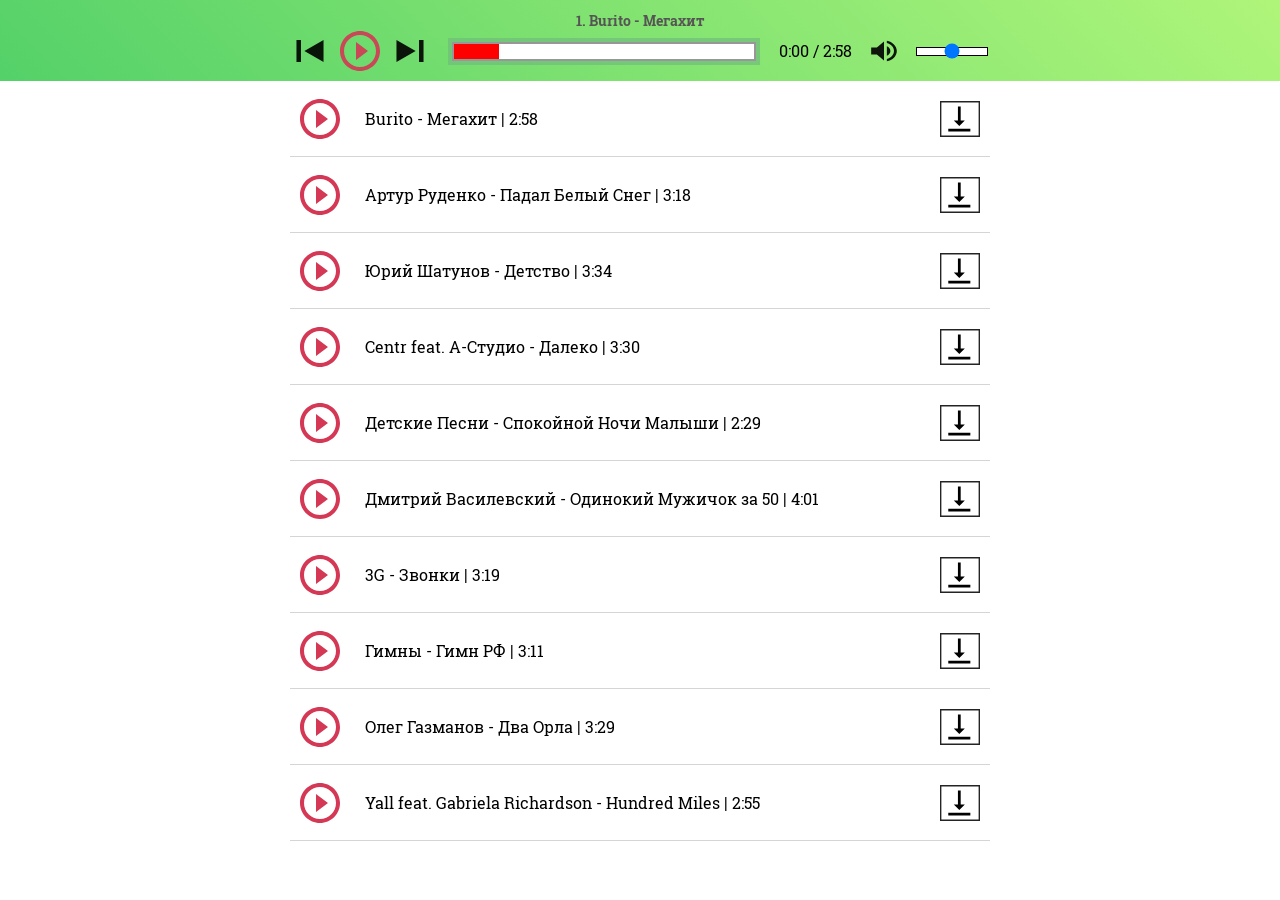
==== commit 8f35bf78: "Add files via upload" ====
--- a/index.html
+++ b/index.html
@@ -8,45 +8,47 @@
 </head>
 <body>
   <!-- Top Info -->
-  <div id="title">
-    <span id="track"></span>
-    <div id="timer">0:00</div>
-    <div id="duration">0:00</div>
+  <div class="header-container">
+    <div id="title" class="artSong-header">
+      <span id="track"></span>
+    </div>
+    
+    <div class="header-player-container"> 
+      <!-- Controls -->
+      <div class="header-player">
+        <div class="player-button previousHeader" id="prevBtn"></div>
+        <div class="player-button playHeader" id="playBtn"></div>
+        <div class="player-button pauseHeader" id="pauseBtn"></div>          
+        <div class="player-button nextHeader" id="nextBtn"></div> 
+      </div>
+      
+      <!-- Progress -->
+      <div class="duration-player">
+        <div id="progress"></div>
+      </div> 
+      
+      <!-- Timer -->
+      
+      <div class="duration-timer">
+        <div id="timer" class="timer-header">0:00</div>      
+        <div id="duration">2:58</div>
+      </div> 
+      
+      <!-- Volume -->
+      <div class="volume-header">
+        <div id="muteButton" class="volumeOff-header player-button"></div>
+        <input id="soundVolume" type="range" min="0" max="1" step="0.01">
+      </div>
+    </div>     
   </div>
-
-  <!-- Controls -->
-  <div class="controlsOuter">
-    <div class="controlsInner">
-      <div id="loading"></div>
-      <div class="btn" id="playBtn"></div>
-      <div class="btn" id="pauseBtn"></div>
-      <div class="btn" id="prevBtn"></div>
-      <div class="btn" id="nextBtn"></div>
-    </div>
-    <div class="btn" id="playlistBtn"></div>
-    <div class="btn" id="volumeBtn"></div>
-  </div>
-
-  <!-- Progress -->
-  <div id="waveform"></div>
-  <div id="bar"></div>
-  <div id="progress"></div>
-
   <!-- Playlist -->
-  <div id="playlist">
+  <div id="playlist" class="container">
     <div id="list"></div>
   </div>
-
-  <!-- Volume -->
-  <div id="volume" class="fadeout">
-    <div id="barFull" class="bar"></div>
-    <div id="barEmpty" class="bar"></div>
-    <div id="sliderBtn"></div>
-  </div>
-
+  
   <!-- Scripts -->
   <script src="js/howler.core.js"></script>
-  <script src="js/siriwave.js"></script>
+  
   <script src="js/songs.js"></script>
   <script src="js/player.js"></script>
 </body>
--- a/styles.css
+++ b/styles.css
@@ -1,318 +1,214 @@
+@font-face {
+  font-family: 'RobotoSlab-Regular';
+  src: src: local('Roboto Slab Regular'), local('RobotoSlab-Regular'),
+    url('fonts/RobotoSlab-Regular.ttf') format("woff2");
+  font-weight: 400;
+  font-style: normal;
+}
+
+@font-face {
+  font-family: 'RobotoSlab-Bold';
+  src: local('Roboto Slab Bold'), local('RobotoSlab-Bold'), url('fonts/RobotoSlab-Bold.ttf') format('woff2');
+  font-weight: 700;
+  font-style: normal;
+}
+
 html {
   width: 100%;
-  height: 100%;  
-  overflow: hidden;
+  min-height: 100%;
   padding: 0;
   margin: 0;
   outline: 0;
 }
 
 body {
-  width: 100%;
-  height: 100%;
+  margin: 0;
   padding: 0;
-  margin: 0;
-  overflow: hidden;
-  background: #bb71f3;
-  background: -moz-linear-gradient(-45deg, #bb71f3 0%, #3d4d91 100%);
-  background: -webkit-linear-gradient(-45deg, #bb71f3 0%, #3d4d91 100%);
-  background: linear-gradient(135deg, #bb71f3 0%, #3d4d91 100%);
-  filter: progid:DXImageTransform.Microsoft.gradient(startColorstr='#bb71f3', endColorstr='#3d4d91', GradientType=1);
-  font-family: "Helvetica Neue", "Futura", "Trebuchet MS", Arial;
-  -webkit-user-select: none;
-  user-select: none;
-  -webkit-tap-highlight-color: rgba(255, 255, 255, 0);
+  font-family: "RobotoSlab-Regular", "Arial", sans-serif;
+  font-size: 14px;
+  line-height: 1.5;
+}
+
+.header-container {
+  padding: 10px 5px;
+  background: #54D169;
+  background-image: linear-gradient(45deg, #54D169 0%, #70DC6E 31%, #70DC6E 31%, #7BE070 42%, #7BE070 42%, #91E974 67%, #92E975 68%, #92EA75 68%, #AFF57A 100%);  
 }
 
 /* Top Info */
-#title {
-  position: absolute;
-  width: 100%;
-  top: 3%;
-  line-height: 34px;
-  height: 34px;
+.artSong-header {
+  max-width: 700px;
+  margin: 0 auto;
   text-align: center;
-  font-size: 34px;
+  font-family: 'RobotoSlab-Bold';
+  font-size: 14px;
+  color: #565454;
+}
+
+.header-player-container {
+  display: flex;
+  align-items: center;
+  justify-content: space-between;
+  min-height: 40px;
+  margin: 0 auto;
+  max-width: 700px;
+}
+
+/* Controls */
+.header-player {
+  display: flex;
+  justify-content: space-between;
+  align-items: center;
+}  
+
+.player-button {
+  width: 40px;
+  height: 40px;
+  margin-right: 10px;
+  cursor: pointer;
   opacity: 0.9;
-  font-weight: 300;
-  color: #fff;
-  text-shadow: 1px 1px 2px rgba(0, 0, 0, 0.33);
-}
-#timer {
-  position: absolute;
-  top: 0;
-  left: 3%;
-  text-align: left;
-  font-size: 26px;
-  opacity: 0.9;
-  font-weight: 300;
-  color: #fff;
-  text-shadow: 1px 1px 2px rgba(0, 0, 0, 0.33);
-}
-#duration {
-  position: absolute;
-  top: 0;
-  right: 3%;
-  text-align: right;
-  font-size: 26px;
-  opacity: 0.5;
-  font-weight: 300;
-  color: #fff;
-  text-shadow: 1px 1px 2px rgba(0, 0, 0, 0.33);
-}
-
-/* Controls */
-.controlsOuter {
-  position: absolute;
-  width: 100%;
-  height: 70px;
-  bottom: 3%;
-}
-.controlsInner {
-  position: absolute;
-  width: 340px;
-  height: 70px;
-  left: 50%;
-  margin: 0 -170px;
-}
-.btn {
-  position: absolute;
-  cursor: pointer;
-  opacity: 0.9;
-  -webkit-filter: drop-shadow(1px 1px 2px rgba(0, 0, 0, 0.33));
-  filter: drop-shadow(1px 1px 2px rgba(0, 0, 0, 0.33));
-  -webkit-user-select: none;
-  user-select: none;
-}
-.btn:hover {
+}
+
+.player-button:hover {
   opacity: 1;
 }
-#playBtn {
-  background-image: url('[data-uri]');
-  width: 69px;
-  height: 70px;
-  left: 50%;
-  margin: auto -34.5px;
-}
-#pauseBtn {
-  background-image: url('[data-uri]');
-  width: 69px;
-  height: 70px;
-  left: 50%;
-  margin: auto -34.5px;
-  display: none;
-}
-#prevBtn {
-  background-image: url('[data-uri]');
-  width: 35px;
-  height: 35px;
-  left: 0;
-  top: 50%;
-  margin: -17.5px auto;
-}
-#nextBtn {
-  background-image: url('[data-uri]');
-  width: 35px;
-  height: 35px;
-  right: 0;
-  top: 50%;
-  margin: -17.5px auto;
-}
-#playlistBtn {
-  background-image: url('[data-uri]');
-  width: 35px;
-  height: 35px;
-  top: 50%;
-  left: 3%;
-  margin: -17.5px auto;
-}
-#volumeBtn {
-  background-image: url('[data-uri]');
-  width: 35px;
-  height: 35px;
-  top: 50%;
-  right: 3%;
-  margin: -17.5px auto;
+.playHeader {
+  background: url("data:image/svg+xml,%3Csvg width='20' height='20' xmlns='http://www.w3.org/2000/svg'%3E%3Cg fill='none' fill-rule='evenodd'%3E%3Cpath d='M-2-2h24v24H-2z'/%3E%3Cpath d='M8 14.5l6-4.5-6-4.5v9zM10 0C4.48 0 0 4.48 0 10s4.48 10 10 10 10-4.48 10-10S15.52 0 10 0zm0 18c-4.41 0-8-3.59-8-8s3.59-8 8-8 8 3.59 8 8-3.59 8-8 8z' fill='%23D43855'/%3E%3C/g%3E%3C/svg%3E") no-repeat;
+  background-size: contain;
+  background-position: 50% 50%;
+  cursor: pointer;
+}
+
+.pauseHeader {
+  background: url("data:image/svg+xml,%3Csvg width='20' height='20' xmlns='http://www.w3.org/2000/svg'%3E%3Cg fill='none' fill-rule='evenodd'%3E%3Cpath d='M-2-2h24v24H-2z'/%3E%3Cpath d='M7 14h2V6H7v8zm3-14C4.48 0 0 4.48 0 10s4.48 10 10 10 10-4.48 10-10S15.52 0 10 0zm0 18c-4.41 0-8-3.59-8-8s3.59-8 8-8 8 3.59 8 8-3.59 8-8 8zm1-4h2V6h-2v8z' fill='%23000'/%3E%3C/g%3E%3C/svg%3E") no-repeat;
+  background-size: contain;
+  background-position: 50% 50%;
+  cursor: pointer;
+}
+
+.pauseHeader {
+  display:none;
+}
+
+.previousHeader {
+  background: url("data:image/svg+xml,%3Csvg width='15' height='12' xmlns='http://www.w3.org/2000/svg'%3E%3Cg fill='none' fill-rule='evenodd'%3E%3Cpath d='M-7-6h29v24H-7z'/%3E%3Cpath d='M.25 0h2.417v12H.25V0zm4.23 6l10.27 6V0L4.48 6z' fill='%23000'/%3E%3C/g%3E%3C/svg%3E") no-repeat;
+  background-size: 70%;
+  background-position: 50% 50%;
+  cursor: pointer;
+}
+
+.nextHeader {
+  background: url("data:image/svg+xml,%3Csvg width='15' height='12' xmlns='http://www.w3.org/2000/svg'%3E%3Cg fill='none' fill-rule='evenodd'%3E%3Cpath d='M-7-6h29v24H-7z'/%3E%3Cpath d='M.25 12l10.27-6L.25 0v12zM12.333 0v12h2.417V0h-2.417z' fill='%23000'/%3E%3C/g%3E%3C/svg%3E") no-repeat;
+  background-size: 70%;
+  background-position: 50% 50%;
+  cursor: pointer;
 }
 
 /* Progress */
-#waveform {
-  width: 100%;
-  height: 30%;
-  position: absolute;
-  left: 0;
-  top: 50%;
-  margin: -15% auto;
-  display: none;
-  cursor: pointer;
-  opacity: 0.8;
-  -webkit-user-select: none;
-  user-select: none;
-}
-#waveform:hover {
-  opacity: 1;
-}
-#bar {
-  position: absolute;
-  top: 50%;
-  left: 0;
-  width: 100%;
-  height: 2px;
-  background-color: rgba(255, 255, 255, 0.9);
-  box-shadow: 1px 1px 2px rgba(0, 0, 0, 0.33);
-  opacity: 0.9;
-}
+
+.duration-player {
+  position: relative;
+  height: 15px;
+  margin-right: 10px;
+  min-width: 300px;  
+  background: white;
+  border: 2px solid #979797;
+  border-radius 10px;
+  box-shadow: 0 0 0 4px RGBA(113, 188, 125, 0.7);
+  cursor:pointer;
+}
+
 #progress {
   position: absolute;
+  height: 15px;
   top: 0;
   left: 0;
-  width: 0%;
-  height: 100%;
-  background-color: rgba(0, 0, 0, 0.1);
-  z-index: -1;
-}
-
-/* Loading */
-#loading {
+  width: 15%;
+  background-color: red;
+  z-index: 1;
+}
+
+/* Timer */
+
+.duration-timer {
+  display: flex;
+  font-size: 16px;
+}
+
+.timer-header:after {
+  content: ' / ';
+  font-size: 16px;
+  white-space: pre;
+}
+
+/* Volume */
+
+.volume-header {
+  display: flex;
+  align-items: center;
+}
+
+.volumeOff-header {
+  position: relative;
+  background: url("data:image/svg+xml,%3Csvg width='18' height='14' xmlns='http://www.w3.org/2000/svg'%3E%3Cg fill='none' fill-rule='evenodd'%3E%3Cpath d='M-2-2h22v18H-2z'/%3E%3Cpath d='M.75 4.75v4.5h3.667L9 13V1L4.417 4.75H.75zM13.125 7c0-1.327-.935-2.468-2.292-3.022v6.037C12.19 9.467 13.125 8.327 13.125 7zM10.833.422v1.545c2.65.645 4.584 2.655 4.584 5.033 0 2.377-1.934 4.387-4.584 5.033v1.545C14.51 12.895 17.25 10.21 17.25 7c0-3.21-2.74-5.895-6.417-6.578z' fill='%23000'/%3E%3C/g%3E%3C/svg%3E") no-repeat;
+  background-size: 70%;
+  background-position: 50% 50%;
+}
+
+input[type='range'] {
+  width: 70px;
+  height: 7px;
+  background: white;
+  border: 1px solid black;
+  outline: none;  
+  -webkit-appearance: none;
+}
+
+
+/* Playlist */
+.container {
+  display: block;
+  min-height: 500px;
+  max-width: 700px;
+  margin: 0 auto;
+  font-size: 16px;
+}
+
+.list-song {
+  display: flex;
+  position: relative;
+  align-items: center;
+  max-width: 700px;
+  height: 55px;
+  border-bottom: 1px solid rgba(151, 151, 151, 0.4);
+  padding: 10px;
+  padding-right: 55px;
+}
+
+.list-song:before {
+  content: '';
+  width: 40px;
+  height: 40px;
+  margin-right: 25px;
+  background: url("data:image/svg+xml,%3Csvg width='20' height='20' xmlns='http://www.w3.org/2000/svg'%3E%3Cg fill='none' fill-rule='evenodd'%3E%3Cpath d='M-2-2h24v24H-2z'/%3E%3Cpath d='M8 14.5l6-4.5-6-4.5v9zM10 0C4.48 0 0 4.48 0 10s4.48 10 10 10 10-4.48 10-10S15.52 0 10 0zm0 18c-4.41 0-8-3.59-8-8s3.59-8 8-8 8 3.59 8 8-3.59 8-8 8z' fill='%23D43855'/%3E%3C/g%3E%3C/svg%3E") no-repeat;
+  background-size: contain;
+  background-position: 50% 50%;
+  cursor: pointer;  
+}
+
+.list-song:after {
+  content: '';
+  width: 40px;
+  height: 40px;
   position: absolute;
-  left: 50%;
-  top: 50%;
-  margin: -35px;
-  width: 70px;
-  height: 70px;
-  background-color: #fff;
-  border-radius: 100%;  
-  -webkit-animation: sk-scaleout 1.0s infinite ease-in-out;
-  animation: sk-scaleout 1.0s infinite ease-in-out;
-  display: none;
-}
-@-webkit-keyframes sk-scaleout {
-  0% { -webkit-transform: scale(0) }
-  100% {
-    -webkit-transform: scale(1.0);
-    opacity: 0;
-  }
-}
-@keyframes sk-scaleout {
-  0% { 
-    -webkit-transform: scale(0);
-    transform: scale(0);
-  } 100% {
-    -webkit-transform: scale(1.0);
-    transform: scale(1.0);
-    opacity: 0;
-  }
-}
-
-/* Plylist */
-#playlist {
-  width: 100%;
-  height: 100%;
-  position: absolute;
-  top: 0;
-  left: 0;
-  background-color: rgba(0, 0, 0, 0.5);
-  display: none;
-}
-#list {
-  width: 100%;
-  height: 360px;
-  position: absolute;
-  top: 50%;
-  left: 0;
-  margin: -180px auto;
-}
-.list-song {
-  width: 100%;
-  height: 120px;
-  font-size: 50px;
-  line-height: 120px;
-  text-align: center;
-  font-weight: bold;
-  color: #fff;
-  text-shadow: 1px 1px 2px rgba(0, 0, 0, 0.33);
-}
+  right: 10px;
+  top: 18px;  
+  background: url("data:image/svg+xml,%3Csvg width='29' height='26' xmlns='http://www.w3.org/2000/svg'%3E%3Cg fill='none' fill-rule='evenodd'%3E%3Cpath d='M2 1h24v24H2z'/%3E%3Cpath d='M18 14h-3V4h-2v10h-3l4 4 4-4zM6 20v2h16v-2H6z' fill='%23000'/%3E%3Cpath stroke='%23242424' d='M.5.5h28v25H.5z'/%3E%3C/g%3E%3C/svg%3E")no-repeat;
+  background-size: contain;
+  background-position: 50% 50%;
+}
+
 .list-song:hover {
-  background-color: rgba(255, 255, 255, 0.1);
-  cursor: pointer;
-}
-
-/* Volume */
-#volume {
-  width: 100%;
-  height: 100%;
-  position: absolute;
-  top: 0;
-  left: 0;
-  background-color: rgba(0, 0, 0, 0.5);
-  touch-action: none;
-  -webkit-user-select: none;
-  -webkit-tap-highlight-color: rgba(0, 0, 0, 0);
-  display: none;
-}
-.bar {
-  position: absolute;
-  top: 50%;
-  left: 5%;
-  margin: -5px auto;
-  height: 10px;
-  background-color: rgba(255, 255, 255, 0.9);
-  box-shadow: 1px 1px 2px rgba(0, 0, 0, 0.33);
-}
-#barEmpty {
-  width: 90%;
-  opacity: 0.5;
-  box-shadow: none;
-  cursor: pointer;
-}
-#barFull {
-  width: 90%;
-}
-#sliderBtn {
-  width: 50px;
-  height: 50px;
-  position: absolute;
-  top: 50%;
-  left: 93.25%;
-  margin: -25px auto;
-  background-color: rgba(255, 255, 255, 0.8);
-  box-shadow: 1px 1px 5px rgba(0, 0, 0, 0.33);
-  border-radius: 25px;
-  cursor: pointer;
-}
-
-/* Fade-In */
-.fadeout {
-  webkit-animation: fadeout 0.5s;
-  -ms-animation: fadeout 0.5s;
-  animation: fadeout 0.5s;
-}
-.fadein {
-  webkit-animation: fadein 0.5s;
-  -ms-animation: fadein 0.5s;
-  animation: fadein 0.5s;
-}
-@keyframes fadein {
-  from { opacity: 0; }
-  to   { opacity: 1; }
-}
-@-webkit-keyframes fadein {
-  from { opacity: 0; }
-  to   { opacity: 1; }
-}
-@-ms-keyframes fadein {
-  from { opacity: 0; }
-  to   { opacity: 1; }
-}
-@keyframes fadeout {
-  from { opacity: 1; }
-  to   { opacity: 0; }
-}
-@-webkit-keyframes fadeout {
-  from { opacity: 1; }
-  to   { opacity: 0; }
-}
-@-ms-keyframes fadeout {
-  from { opacity: 1; }
-  to   { opacity: 0; }
+  background-color: rgba(0, 0, 0, 0.04);
+  cursor: pointer;
 }
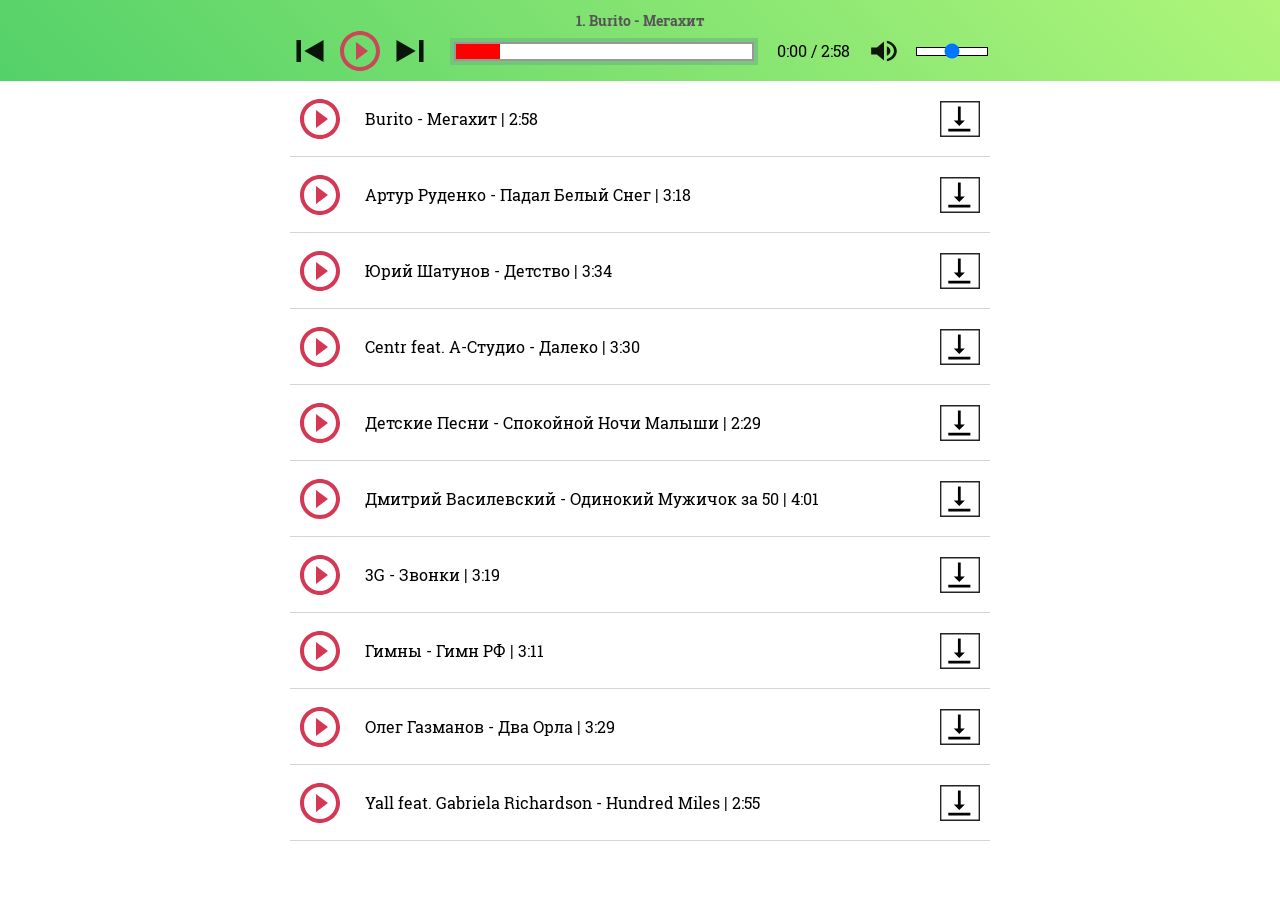
==== commit 6fe4e9bf: "Add files via upload" ====
--- a/index.html
+++ b/index.html
@@ -1,19 +1,19 @@
-<!doctype html>
-<html lang="en">
+<!DOCTYPE html>
+<html lang="ru">
 <head>
-  <meta charset="utf-8">
-  <meta name="viewport" content="user-scalable=no">
+  <meta charset="UTF-8">
   <title>Howler.js Audio Player</title>
   <link rel="stylesheet" href="./styles.css">
 </head>
-<body>
-  <!-- Top Info -->
+<body>  
   <div class="header-container">
+   
+    <!-- Top Info -->
     <div id="title" class="artSong-header">
       <span id="track"></span>
-    </div>
-    
-    <div class="header-player-container"> 
+    </div>    
+    <div class="header-player-container">
+      
       <!-- Controls -->
       <div class="header-player">
         <div class="player-button previousHeader" id="prevBtn"></div>
@@ -27,8 +27,7 @@
         <div id="progress"></div>
       </div> 
       
-      <!-- Timer -->
-      
+      <!-- Timer -->      
       <div class="duration-timer">
         <div id="timer" class="timer-header">0:00</div>      
         <div id="duration">2:58</div>
@@ -41,14 +40,14 @@
       </div>
     </div>     
   </div>
+  
   <!-- Playlist -->
   <div id="playlist" class="container">
     <div id="list"></div>
   </div>
   
   <!-- Scripts -->
-  <script src="js/howler.core.js"></script>
-  
+  <script src="js/howler.core.js"></script>  
   <script src="js/songs.js"></script>
   <script src="js/player.js"></script>
 </body>
--- a/styles.css
+++ b/styles.css
@@ -72,6 +72,7 @@
 .player-button:hover {
   opacity: 1;
 }
+
 .playHeader {
   background: url("data:image/svg+xml,%3Csvg width='20' height='20' xmlns='http://www.w3.org/2000/svg'%3E%3Cg fill='none' fill-rule='evenodd'%3E%3Cpath d='M-2-2h24v24H-2z'/%3E%3Cpath d='M8 14.5l6-4.5-6-4.5v9zM10 0C4.48 0 0 4.48 0 10s4.48 10 10 10 10-4.48 10-10S15.52 0 10 0zm0 18c-4.41 0-8-3.59-8-8s3.59-8 8-8 8 3.59 8 8-3.59 8-8 8z' fill='%23D43855'/%3E%3C/g%3E%3C/svg%3E") no-repeat;
   background-size: contain;
@@ -105,10 +106,10 @@
 }
 
 /* Progress */
-
 .duration-player {
   position: relative;
-  height: 15px;
+  box-sizing: border-box;
+  height: 19px;
   margin-right: 10px;
   min-width: 300px;  
   background: white;
@@ -129,10 +130,12 @@
 }
 
 /* Timer */
-
 .duration-timer {
   display: flex;
   font-size: 16px;
+  -webkit-user-select: none;
+  -moz-user-select: none;
+  -ms-user-select: none;
 }
 
 .timer-header:after {
@@ -142,7 +145,6 @@
 }
 
 /* Volume */
-
 .volume-header {
   display: flex;
   align-items: center;
@@ -174,7 +176,8 @@
   font-size: 16px;
 }
 
-.list-song {
+.list-song,
+.list-song1 {
   display: flex;
   position: relative;
   align-items: center;
@@ -196,19 +199,30 @@
   cursor: pointer;  
 }
 
-.list-song:after {
+.list-song1:before {
   content: '';
   width: 40px;
   height: 40px;
-  position: absolute;
-  right: 10px;
-  top: 18px;  
-  background: url("data:image/svg+xml,%3Csvg width='29' height='26' xmlns='http://www.w3.org/2000/svg'%3E%3Cg fill='none' fill-rule='evenodd'%3E%3Cpath d='M2 1h24v24H2z'/%3E%3Cpath d='M18 14h-3V4h-2v10h-3l4 4 4-4zM6 20v2h16v-2H6z' fill='%23000'/%3E%3Cpath stroke='%23242424' d='M.5.5h28v25H.5z'/%3E%3C/g%3E%3C/svg%3E")no-repeat;
-  background-size: contain;
-  background-position: 50% 50%;
+  margin-right: 25px;
+  background: url("data:image/svg+xml,%3Csvg width='20' height='20' xmlns='http://www.w3.org/2000/svg'%3E%3Cg fill='none' fill-rule='evenodd'%3E%3Cpath d='M-2-2h24v24H-2z'/%3E%3Cpath d='M7 14h2V6H7v8zm3-14C4.48 0 0 4.48 0 10s4.48 10 10 10 10-4.48 10-10S15.52 0 10 0zm0 18c-4.41 0-8-3.59-8-8s3.59-8 8-8 8 3.59 8 8-3.59 8-8 8zm1-4h2V6h-2v8z' fill='%23000'/%3E%3C/g%3E%3C/svg%3E") no-repeat;
+  background-size: contain;
+  background-position: 50% 50%;
+  cursor: pointer;  
 }
 
 .list-song:hover {
   background-color: rgba(0, 0, 0, 0.04);
   cursor: pointer;
+}
+
+.download {
+  width: 40px;
+  height: 40px;
+  border: 10px solid transparent;
+  position: absolute;
+  right: 0;
+  top: 8px;  
+  background: url("data:image/svg+xml,%3Csvg width='29' height='26' xmlns='http://www.w3.org/2000/svg'%3E%3Cg fill='none' fill-rule='evenodd'%3E%3Cpath d='M2 1h24v24H2z'/%3E%3Cpath d='M18 14h-3V4h-2v10h-3l4 4 4-4zM6 20v2h16v-2H6z' fill='%23000'/%3E%3Cpath stroke='%23242424' d='M.5.5h28v25H.5z'/%3E%3C/g%3E%3C/svg%3E")no-repeat;
+  background-size: contain;
+  background-position: 50% 50%;
 }
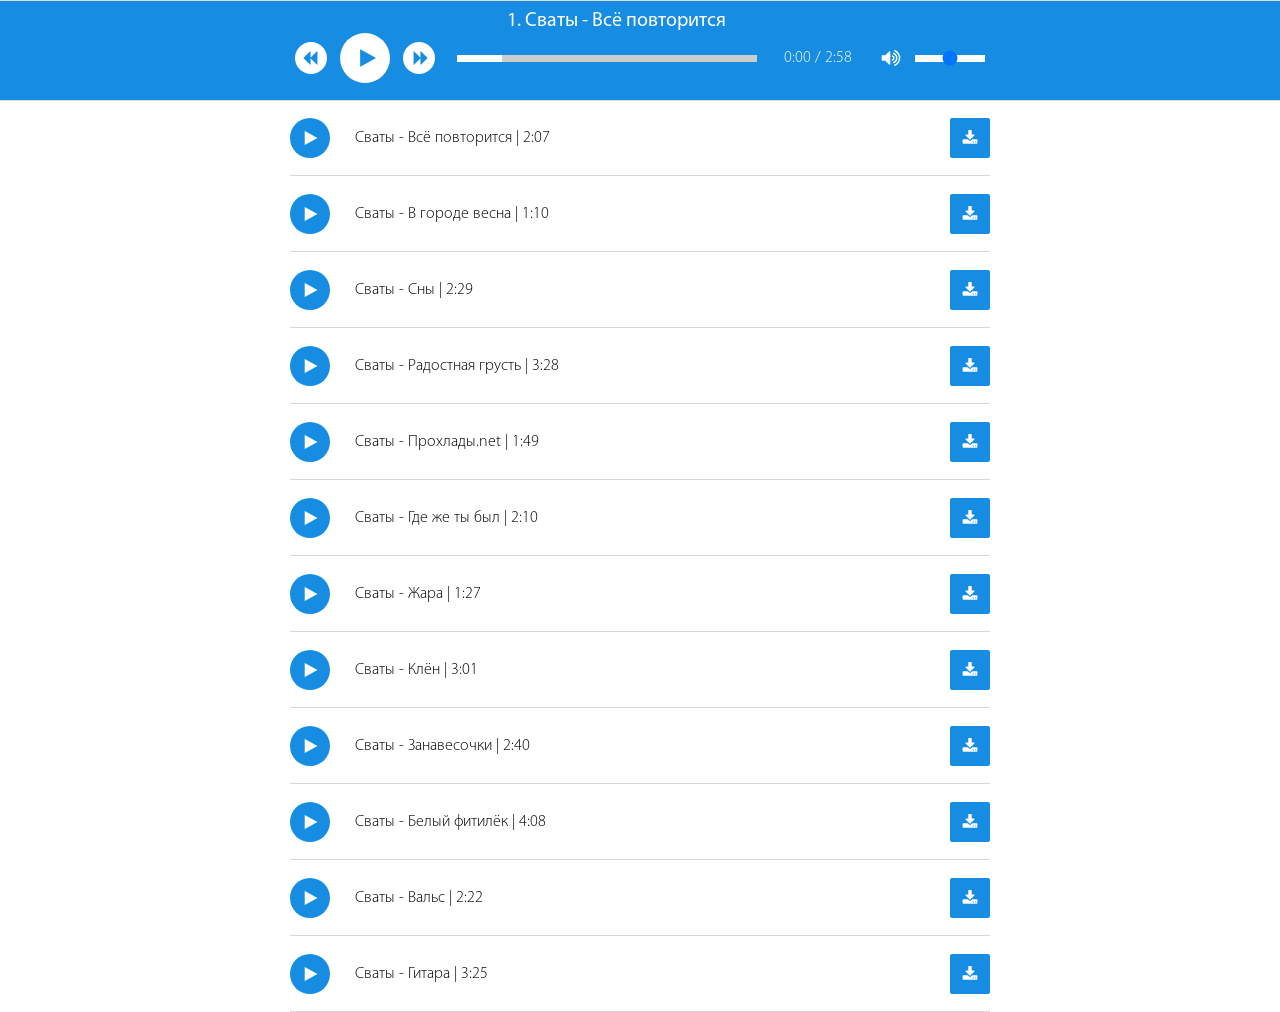
==== commit 9398e265: "Add files via upload" ====
--- a/index.html
+++ b/index.html
@@ -6,40 +6,51 @@
   <link rel="stylesheet" href="./styles.css">
 </head>
 <body>  
-  <div class="header-container">
-   
-    <!-- Top Info -->
-    <div id="title" class="artSong-header">
-      <span id="track"></span>
-    </div>    
+  <div class="header-container"> 
     <div class="header-player-container">
       
       <!-- Controls -->
       <div class="header-player">
-        <div class="player-button previousHeader" id="prevBtn"></div>
-        <div class="player-button playHeader" id="playBtn"></div>
-        <div class="player-button pauseHeader" id="pauseBtn"></div>          
-        <div class="player-button nextHeader" id="nextBtn"></div> 
-      </div>
+        <div class="stepButton stepBack" id="prevBtn"><?xml version="1.0" encoding="utf-8"?>
+          <svg width="16" height="16" viewBox="0 0 1792 1792" xmlns="http://www.w3.org/2000/svg"><path d="M1683 141q19-19 32-13t13 32v1472q0 26-13 32t-32-13l-710-710q-9-9-13-19v710q0 26-13 32t-32-13l-710-710q-19-19-19-45t19-45l710-710q19-19 32-13t13 32v710q4-10 13-19z" fill="#168DE2"/></svg></div>
+        
+        <div class="playButton playBtn" id="playBtn"><?xml version="1.0" encoding="utf-8"?>
+          <svg width="20" height="20" viewBox="0 0 1792 1792" preserveAspectRatio="xMidYMid meet" xmlns="http://www.w3.org/2000/svg"><path d="M1576 927l-1328 738q-23 13-39.5 3t-16.5-36v-1472q0-26 16.5-36t39.5 3l1328 738q23 13 23 31t-23 31z" fill="#168DE2"/></svg></div>
+          
+        <div class="playButton pauseBtn" id="pauseBtn"><?xml version="1.0" encoding="utf-8"?>
+          <svg width="20" height="20" viewBox="0 0 1792 1792" xmlns="http://www.w3.org/2000/svg"><path d="M1664 192v1408q0 26-19 45t-45 19h-512q-26 0-45-19t-19-45v-1408q0-26 19-45t45-19h512q26 0 45 19t19 45zm-896 0v1408q0 26-19 45t-45 19h-512q-26 0-45-19t-19-45v-1408q0-26 19-45t45-19h512q26 0 45 19t19 45z" fill="#168DE2"/></svg></div> 
+                   
+        <div class="stepButton stepForward" id="nextBtn"><?xml version="1.0" encoding="utf-8"?>
+          <svg width="16" height="16" viewBox="0 0 1792 1792" xmlns="http://www.w3.org/2000/svg"><path d="M109 1651q-19 19-32 13t-13-32v-1472q0-26 13-32t32 13l710 710q9 9 13 19v-710q0-26 13-32t32 13l710 710q19 19 19 45t-19 45l-710 710q-19 19-32 13t-13-32v-710q-4 10-13 19z" fill="#168DE2"/></svg></div> 
+      </div> <!-- header-player -->
       
-      <!-- Progress -->
-      <div class="duration-player">
-        <div id="progress"></div>
-      </div> 
-      
-      <!-- Timer -->      
-      <div class="duration-timer">
-        <div id="timer" class="timer-header">0:00</div>      
-        <div id="duration">2:58</div>
-      </div> 
-      
-      <!-- Volume -->
-      <div class="volume-header">
-        <div id="muteButton" class="volumeOff-header player-button"></div>
-        <input id="soundVolume" type="range" min="0" max="1" step="0.01">
-      </div>
-    </div>     
-  </div>
+      <div class="header-player-info">
+        <!-- Top Info -->
+        <div id="title" class="artSong-header">
+          <span id="track"></span>
+        </div>
+
+        <div class="header-player-indicators">
+          <!-- Progress -->
+          <div class="duration-player">
+            <div id="progress"></div>
+          </div> 
+
+          <!-- Timer -->      
+          <div class="duration-timer">
+            <div id="timer" class="timer-header">0:00</div>      
+            <div id="duration">2:58</div>
+          </div> 
+
+          <!-- Volume -->
+          <div class="volume-header">
+            <div id="muteButton" class="muteButton"><svg width="20" height="20" viewBox="0 0 1792 1792" xmlns="http://www.w3.org/2000/svg"><path d="M832 352v1088q0 26-19 45t-45 19-45-19l-333-333h-262q-26 0-45-19t-19-45v-384q0-26 19-45t45-19h262l333-333q19-19 45-19t45 19 19 45zm384 544q0 76-42.5 141.5t-112.5 93.5q-10 5-25 5-26 0-45-18.5t-19-45.5q0-21 12-35.5t29-25 34-23 29-36 12-56.5-12-56.5-29-36-34-23-29-25-12-35.5q0-27 19-45.5t45-18.5q15 0 25 5 70 27 112.5 93t42.5 142zm256 0q0 153-85 282.5t-225 188.5q-13 5-25 5-27 0-46-19t-19-45q0-39 39-59 56-29 76-44 74-54 115.5-135.5t41.5-173.5-41.5-173.5-115.5-135.5q-20-15-76-44-39-20-39-59 0-26 19-45t45-19q13 0 26 5 140 59 225 188.5t85 282.5zm256 0q0 230-127 422.5t-338 283.5q-13 5-26 5-26 0-45-19t-19-45q0-36 39-59 7-4 22.5-10.5t22.5-10.5q46-25 82-51 123-91 192-227t69-289-69-289-192-227q-36-26-82-51-7-4-22.5-10.5t-22.5-10.5q-39-23-39-59 0-26 19-45t45-19q13 0 26 5 211 91 338 283.5t127 422.5z" fill="#fff"/></svg></div>
+            <input id="soundVolume" type="range" min="0" max="1" step="0.01">
+          </div>
+        </div>        
+      </div>  <!-- header-player-info -->   
+    </div> 
+  </div>     
   
   <!-- Playlist -->
   <div id="playlist" class="container">
--- a/styles.css
+++ b/styles.css
@@ -1,16 +1,11 @@
 @font-face {
-  font-family: 'RobotoSlab-Regular';
-  src: src: local('Roboto Slab Regular'), local('RobotoSlab-Regular'),
-    url('fonts/RobotoSlab-Regular.ttf') format("woff2");
-  font-weight: 400;
-  font-style: normal;
+  font-family: 'MyriadPro-Regular';
+  src: url('fonts/MyriadPro-Regular.otf');
 }
 
 @font-face {
-  font-family: 'RobotoSlab-Bold';
-  src: local('Roboto Slab Bold'), local('RobotoSlab-Bold'), url('fonts/RobotoSlab-Bold.ttf') format('woff2');
-  font-weight: 700;
-  font-style: normal;
+  font-family: 'MyriadPro-Light';
+  src: url('fonts/MyriadPro-Light.otf');
 }
 
 html {
@@ -24,108 +19,137 @@
 body {
   margin: 0;
   padding: 0;
-  font-family: "RobotoSlab-Regular", "Arial", sans-serif;
-  font-size: 14px;
+  font-family: "MyriadPro-Light", "Arial", sans-serif;
+  font-size: 16px;
   line-height: 1.5;
 }
 
+/* Containers */
+
 .header-container {
-  padding: 10px 5px;
-  background: #54D169;
-  background-image: linear-gradient(45deg, #54D169 0%, #70DC6E 31%, #70DC6E 31%, #7BE070 42%, #7BE070 42%, #91E974 67%, #92E975 68%, #92EA75 68%, #AFF57A 100%);  
+  position: fixed;
+  z-index: 2;
+  display: flex;
+  align-items: center;
+  justify-content: space-between;
+  min-height: 20px;
+  width: 100%;
+  padding: 5px;
+  margin: 0;
+  background-color: #168DE2;
+  border-bottom: 1px solid #ddd;
+  border-top: 1px solid #ddd;
+}
+
+.header-player-container {
+  display: flex;
+  align-items: center;
+  justify-content: space-between;
+  min-height: 20px;
+  width: 700px;
+  margin: 0 auto;
+  max-width: 700px;
+}
+
+.header-player {
+  display: flex;
+  width: 140px;
+  margin-right: 12px;
+  margin-top: 15px;
+  justify-content: space-between;
+  align-items: center;
+}  
+
+.header-player-indicators {
+  display: flex;
+  width: 548px;
+  margin-bottom: 15px;
+  flex: 1;
+  align-items: center;
+  justify-content: space-between;
+}
+
+/* Controls */
+
+.playButton,
+.stepButton {
+  display: flex;
+  align-content: center;
+  justify-content: center;
+  background-color: #fff;
+  margin: 0 12px;
+  width: 50px;
+  height: 50px;
+  position: relative;
+  text-align: center;
+  border-radius: 50%;
+}
+
+.playButton:hover,
+.stepButton:hover {
+  text-decoration: none;
+  background: #f5f5f5;
+}
+
+.stepButton {
+  margin: 0;
+  width: 32px;
+  height: 32px;
+}
+
+.playButton svg {
+  margin-top: 15px;
+}
+
+.playBtn svg {
+  margin-left: 5px;
+  margin-top: 15px;
+}
+
+.stepButton svg {
+  margin-top: 8px;
+}
+
+.stepBack svg {
+  margin-right: 3px;
+}
+
+.stepForward svg {
+  margin-left: 3px;
+}
+
+.pauseBtn {
+  display:none;;
 }
 
 /* Top Info */
 .artSong-header {
-  max-width: 700px;
-  margin: 0 auto;
-  text-align: center;
-  font-family: 'RobotoSlab-Bold';
-  font-size: 14px;
-  color: #565454;
-}
-
-.header-player-container {
-  display: flex;
-  align-items: center;
-  justify-content: space-between;
-  min-height: 40px;
-  margin: 0 auto;
-  max-width: 700px;
-}
-
-/* Controls */
-.header-player {
-  display: flex;
-  justify-content: space-between;
-  align-items: center;
-}  
-
-.player-button {
-  width: 40px;
-  height: 40px;
-  margin-right: 10px;
-  cursor: pointer;
-  opacity: 0.9;
-}
-
-.player-button:hover {
-  opacity: 1;
-}
-
-.playHeader {
-  background: url("data:image/svg+xml,%3Csvg width='20' height='20' xmlns='http://www.w3.org/2000/svg'%3E%3Cg fill='none' fill-rule='evenodd'%3E%3Cpath d='M-2-2h24v24H-2z'/%3E%3Cpath d='M8 14.5l6-4.5-6-4.5v9zM10 0C4.48 0 0 4.48 0 10s4.48 10 10 10 10-4.48 10-10S15.52 0 10 0zm0 18c-4.41 0-8-3.59-8-8s3.59-8 8-8 8 3.59 8 8-3.59 8-8 8z' fill='%23D43855'/%3E%3C/g%3E%3C/svg%3E") no-repeat;
-  background-size: contain;
-  background-position: 50% 50%;
-  cursor: pointer;
-}
-
-.pauseHeader {
-  background: url("data:image/svg+xml,%3Csvg width='20' height='20' xmlns='http://www.w3.org/2000/svg'%3E%3Cg fill='none' fill-rule='evenodd'%3E%3Cpath d='M-2-2h24v24H-2z'/%3E%3Cpath d='M7 14h2V6H7v8zm3-14C4.48 0 0 4.48 0 10s4.48 10 10 10 10-4.48 10-10S15.52 0 10 0zm0 18c-4.41 0-8-3.59-8-8s3.59-8 8-8 8 3.59 8 8-3.59 8-8 8zm1-4h2V6h-2v8z' fill='%23000'/%3E%3C/g%3E%3C/svg%3E") no-repeat;
-  background-size: contain;
-  background-position: 50% 50%;
-  cursor: pointer;
-}
-
-.pauseHeader {
-  display:none;
-}
-
-.previousHeader {
-  background: url("data:image/svg+xml,%3Csvg width='15' height='12' xmlns='http://www.w3.org/2000/svg'%3E%3Cg fill='none' fill-rule='evenodd'%3E%3Cpath d='M-7-6h29v24H-7z'/%3E%3Cpath d='M.25 0h2.417v12H.25V0zm4.23 6l10.27 6V0L4.48 6z' fill='%23000'/%3E%3C/g%3E%3C/svg%3E") no-repeat;
-  background-size: 70%;
-  background-position: 50% 50%;
-  cursor: pointer;
-}
-
-.nextHeader {
-  background: url("data:image/svg+xml,%3Csvg width='15' height='12' xmlns='http://www.w3.org/2000/svg'%3E%3Cg fill='none' fill-rule='evenodd'%3E%3Cpath d='M-7-6h29v24H-7z'/%3E%3Cpath d='M.25 12l10.27-6L.25 0v12zM12.333 0v12h2.417V0h-2.417z' fill='%23000'/%3E%3C/g%3E%3C/svg%3E") no-repeat;
-  background-size: 70%;
-  background-position: 50% 50%;
-  cursor: pointer;
+  display: block;
+  margin-left: 60px;
+  font-family: 'MyriadPro-Regular', "Arial", sans-serif;
+  font-size: 20px;
+  color: #fff;
+  text-shadow: 1px 1px 0 0 #fff;
 }
 
 /* Progress */
 .duration-player {
   position: relative;
-  box-sizing: border-box;
-  height: 19px;
+  height: 7px;
   margin-right: 10px;
+  margin-left: 10px;
   min-width: 300px;  
-  background: white;
-  border: 2px solid #979797;
-  border-radius 10px;
-  box-shadow: 0 0 0 4px RGBA(113, 188, 125, 0.7);
+  background-color: #ccc;
   cursor:pointer;
 }
 
 #progress {
   position: absolute;
-  height: 15px;
+  height: 7px;
   top: 0;
   left: 0;
   width: 15%;
-  background-color: red;
+  background-color: #fff;
   z-index: 1;
 }
 
@@ -133,6 +157,7 @@
 .duration-timer {
   display: flex;
   font-size: 16px;
+  color: #fff;
   -webkit-user-select: none;
   -moz-user-select: none;
   -ms-user-select: none;
@@ -150,18 +175,17 @@
   align-items: center;
 }
 
-.volumeOff-header {
-  position: relative;
-  background: url("data:image/svg+xml,%3Csvg width='18' height='14' xmlns='http://www.w3.org/2000/svg'%3E%3Cg fill='none' fill-rule='evenodd'%3E%3Cpath d='M-2-2h22v18H-2z'/%3E%3Cpath d='M.75 4.75v4.5h3.667L9 13V1L4.417 4.75H.75zM13.125 7c0-1.327-.935-2.468-2.292-3.022v6.037C12.19 9.467 13.125 8.327 13.125 7zM10.833.422v1.545c2.65.645 4.584 2.655 4.584 5.033 0 2.377-1.934 4.387-4.584 5.033v1.545C14.51 12.895 17.25 10.21 17.25 7c0-3.21-2.74-5.895-6.417-6.578z' fill='%23000'/%3E%3C/g%3E%3C/svg%3E") no-repeat;
-  background-size: 70%;
-  background-position: 50% 50%;
+.muteButton {
+  display: flex;
+  align-items: center;
+  margin: 12px;
 }
 
 input[type='range'] {
   width: 70px;
   height: 7px;
-  background: white;
-  border: 1px solid black;
+  background-color: #fff;
+  margin-right: 10px;
   outline: none;  
   -webkit-appearance: none;
 }
@@ -174,6 +198,7 @@
   max-width: 700px;
   margin: 0 auto;
   font-size: 16px;
+  padding-top: 100px;
 }
 
 .list-song,
@@ -185,44 +210,66 @@
   height: 55px;
   border-bottom: 1px solid rgba(151, 151, 151, 0.4);
   padding: 10px;
-  padding-right: 55px;
+  padding-right: 50px;
+  padding-left: 0;
 }
 
 .list-song:before {
   content: '';
-  width: 40px;
-  height: 40px;
+  width: 20px;
+  height: 20px;
+  padding: 10px;
+  outline: none;
   margin-right: 25px;
-  background: url("data:image/svg+xml,%3Csvg width='20' height='20' xmlns='http://www.w3.org/2000/svg'%3E%3Cg fill='none' fill-rule='evenodd'%3E%3Cpath d='M-2-2h24v24H-2z'/%3E%3Cpath d='M8 14.5l6-4.5-6-4.5v9zM10 0C4.48 0 0 4.48 0 10s4.48 10 10 10 10-4.48 10-10S15.52 0 10 0zm0 18c-4.41 0-8-3.59-8-8s3.59-8 8-8 8 3.59 8 8-3.59 8-8 8z' fill='%23D43855'/%3E%3C/g%3E%3C/svg%3E") no-repeat;
-  background-size: contain;
-  background-position: 50% 50%;
-  cursor: pointer;  
+  margin-left: 0;
+  background-position: 55% 50%;
+  background-repeat: no-repeat;
+  cursor: pointer; 
+  display: flex;
+  align-content: center;
+  justify-content: center;
+  background-color: #168DE2; 
+  background-image: url('svg/play.svg');
+  position: relative;
+  text-align: center;
+  border-radius: 50%;
 }
 
 .list-song1:before {
   content: '';
-  width: 40px;
-  height: 40px;
+  width: 20px;
+  height: 20px;
+  padding: 10px;  
+  outline: none;
   margin-right: 25px;
-  background: url("data:image/svg+xml,%3Csvg width='20' height='20' xmlns='http://www.w3.org/2000/svg'%3E%3Cg fill='none' fill-rule='evenodd'%3E%3Cpath d='M-2-2h24v24H-2z'/%3E%3Cpath d='M7 14h2V6H7v8zm3-14C4.48 0 0 4.48 0 10s4.48 10 10 10 10-4.48 10-10S15.52 0 10 0zm0 18c-4.41 0-8-3.59-8-8s3.59-8 8-8 8 3.59 8 8-3.59 8-8 8zm1-4h2V6h-2v8z' fill='%23000'/%3E%3C/g%3E%3C/svg%3E") no-repeat;
-  background-size: contain;
-  background-position: 50% 50%;
-  cursor: pointer;  
-}
-
-.list-song:hover {
-  background-color: rgba(0, 0, 0, 0.04);
-  cursor: pointer;
+  background-position: 55% 50%;
+  background-repeat: no-repeat;
+  cursor: pointer; 
+  display: flex;
+  align-content: center;
+  justify-content: center;
+  background-color: #168DE2; 
+  background-image: url('svg/pause.svg');
+  position: relative;
+  text-align: center;
+  border-radius: 50%;
 }
 
 .download {
-  width: 40px;
-  height: 40px;
-  border: 10px solid transparent;
+  width: 20px;
+  height: 20px;
+  padding: 10px;  
   position: absolute;
   right: 0;
-  top: 8px;  
-  background: url("data:image/svg+xml,%3Csvg width='29' height='26' xmlns='http://www.w3.org/2000/svg'%3E%3Cg fill='none' fill-rule='evenodd'%3E%3Cpath d='M2 1h24v24H2z'/%3E%3Cpath d='M18 14h-3V4h-2v10h-3l4 4 4-4zM6 20v2h16v-2H6z' fill='%23000'/%3E%3Cpath stroke='%23242424' d='M.5.5h28v25H.5z'/%3E%3C/g%3E%3C/svg%3E")no-repeat;
-  background-size: contain;
+  top: 18px; 
+  outline: none;
   background-position: 50% 50%;
+  background-repeat: no-repeat;
+  cursor: pointer; 
+  display: flex;
+  align-content: center;
+  justify-content: center;
+  background-color: #168DE2; 
+  background-image: url('svg/download.svg');
+  border-radius: 5%;
 }
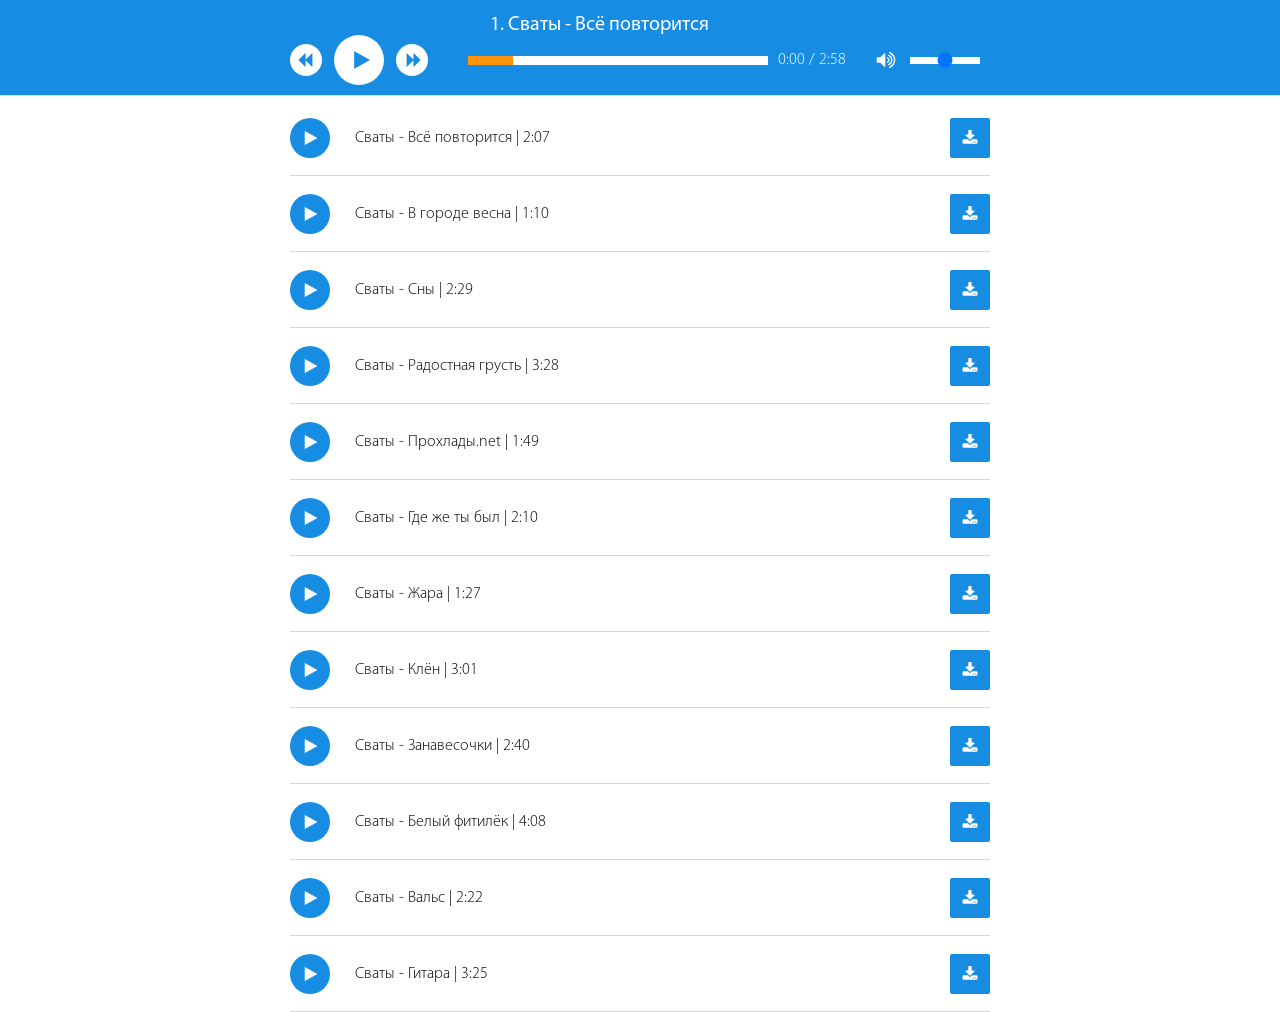
==== commit 1cfae77e: "Add files via upload" ====
--- a/index.html
+++ b/index.html
@@ -5,32 +5,34 @@
   <title>Howler.js Audio Player</title>
   <link rel="stylesheet" href="./styles.css">
 </head>
-<body>  
-  <div class="header-container"> 
+  <body>  
+    <div class="header-container"> 
     <div class="header-player-container">
       
-      <!-- Controls -->
+      <!-- Top Info -->
+      <div id="title" class="artSong-header">
+        <span id="track"></span>
+      </div>
       <div class="header-player">
-        <div class="stepButton stepBack" id="prevBtn"><?xml version="1.0" encoding="utf-8"?>
-          <svg width="16" height="16" viewBox="0 0 1792 1792" xmlns="http://www.w3.org/2000/svg"><path d="M1683 141q19-19 32-13t13 32v1472q0 26-13 32t-32-13l-710-710q-9-9-13-19v710q0 26-13 32t-32-13l-710-710q-19-19-19-45t19-45l710-710q19-19 32-13t13 32v710q4-10 13-19z" fill="#168DE2"/></svg></div>
-        
-        <div class="playButton playBtn" id="playBtn"><?xml version="1.0" encoding="utf-8"?>
-          <svg width="20" height="20" viewBox="0 0 1792 1792" preserveAspectRatio="xMidYMid meet" xmlns="http://www.w3.org/2000/svg"><path d="M1576 927l-1328 738q-23 13-39.5 3t-16.5-36v-1472q0-26 16.5-36t39.5 3l1328 738q23 13 23 31t-23 31z" fill="#168DE2"/></svg></div>
-          
-        <div class="playButton pauseBtn" id="pauseBtn"><?xml version="1.0" encoding="utf-8"?>
-          <svg width="20" height="20" viewBox="0 0 1792 1792" xmlns="http://www.w3.org/2000/svg"><path d="M1664 192v1408q0 26-19 45t-45 19h-512q-26 0-45-19t-19-45v-1408q0-26 19-45t45-19h512q26 0 45 19t19 45zm-896 0v1408q0 26-19 45t-45 19h-512q-26 0-45-19t-19-45v-1408q0-26 19-45t45-19h512q26 0 45 19t19 45z" fill="#168DE2"/></svg></div> 
-                   
-        <div class="stepButton stepForward" id="nextBtn"><?xml version="1.0" encoding="utf-8"?>
-          <svg width="16" height="16" viewBox="0 0 1792 1792" xmlns="http://www.w3.org/2000/svg"><path d="M109 1651q-19 19-32 13t-13-32v-1472q0-26 13-32t32 13l710 710q9 9 13 19v-710q0-26 13-32t32 13l710 710q19 19 19 45t-19 45l-710 710q-19 19-32 13t-13-32v-710q-4 10-13 19z" fill="#168DE2"/></svg></div> 
-      </div> <!-- header-player -->
-      
-      <div class="header-player-info">
-        <!-- Top Info -->
-        <div id="title" class="artSong-header">
-          <span id="track"></span>
-        </div>
+        <div class="header-player-info">
+        <!-- Controls -->
+        <div class="header-player-controls">
+          <div class="controls">
+            <div class="stepButton stepBack" id="prevBtn"><?xml version="1.0" encoding="utf-8"?>
+              <svg width="16" height="16" viewBox="0 0 1792 1792" xmlns="http://www.w3.org/2000/svg"><path d="M1683 141q19-19 32-13t13 32v1472q0 26-13 32t-32-13l-710-710q-9-9-13-19v710q0 26-13 32t-32-13l-710-710q-19-19-19-45t19-45l710-710q19-19 32-13t13 32v710q4-10 13-19z" fill="#168DE2"/></svg></div>
 
-        <div class="header-player-indicators">
+            <div class="playButton playBtn" id="playBtn"><?xml version="1.0" encoding="utf-8"?>
+              <svg width="20" height="20" viewBox="0 0 1792 1792" preserveAspectRatio="xMidYMid meet" xmlns="http://www.w3.org/2000/svg"><path d="M1576 927l-1328 738q-23 13-39.5 3t-16.5-36v-1472q0-26 16.5-36t39.5 3l1328 738q23 13 23 31t-23 31z" fill="#168DE2"/></svg></div>
+
+            <div class="playButton pauseBtn" id="pauseBtn"><?xml version="1.0" encoding="utf-8"?>
+              <svg width="20" height="20" viewBox="0 0 1792 1792" xmlns="http://www.w3.org/2000/svg"><path d="M1664 192v1408q0 26-19 45t-45 19h-512q-26 0-45-19t-19-45v-1408q0-26 19-45t45-19h512q26 0 45 19t19 45zm-896 0v1408q0 26-19 45t-45 19h-512q-26 0-45-19t-19-45v-1408q0-26 19-45t45-19h512q26 0 45 19t19 45z" fill="#168DE2"/></svg></div> 
+
+            <div class="stepButton stepForward" id="nextBtn"><?xml version="1.0" encoding="utf-8"?>
+              <svg width="16" height="16" viewBox="0 0 1792 1792" xmlns="http://www.w3.org/2000/svg"><path d="M109 1651q-19 19-32 13t-13-32v-1472q0-26 13-32t32 13l710 710q9 9 13 19v-710q0-26 13-32t32 13l710 710q19 19 19 45t-19 45l-710 710q-19 19-32 13t-13-32v-710q-4 10-13 19z" fill="#168DE2"/></svg></div>
+          </div>        
+        </div> <!-- header-player -->
+           
+        <div class="progress">
           <!-- Progress -->
           <div class="duration-player">
             <div id="progress"></div>
@@ -40,16 +42,18 @@
           <div class="duration-timer">
             <div id="timer" class="timer-header">0:00</div>      
             <div id="duration">2:58</div>
-          </div> 
-
+          </div>
+          </div>  <!-- progress -->
+         
           <!-- Volume -->
           <div class="volume-header">
             <div id="muteButton" class="muteButton"><svg width="20" height="20" viewBox="0 0 1792 1792" xmlns="http://www.w3.org/2000/svg"><path d="M832 352v1088q0 26-19 45t-45 19-45-19l-333-333h-262q-26 0-45-19t-19-45v-384q0-26 19-45t45-19h262l333-333q19-19 45-19t45 19 19 45zm384 544q0 76-42.5 141.5t-112.5 93.5q-10 5-25 5-26 0-45-18.5t-19-45.5q0-21 12-35.5t29-25 34-23 29-36 12-56.5-12-56.5-29-36-34-23-29-25-12-35.5q0-27 19-45.5t45-18.5q15 0 25 5 70 27 112.5 93t42.5 142zm256 0q0 153-85 282.5t-225 188.5q-13 5-25 5-27 0-46-19t-19-45q0-39 39-59 56-29 76-44 74-54 115.5-135.5t41.5-173.5-41.5-173.5-115.5-135.5q-20-15-76-44-39-20-39-59 0-26 19-45t45-19q13 0 26 5 140 59 225 188.5t85 282.5zm256 0q0 230-127 422.5t-338 283.5q-13 5-26 5-26 0-45-19t-19-45q0-36 39-59 7-4 22.5-10.5t22.5-10.5q46-25 82-51 123-91 192-227t69-289-69-289-192-227q-36-26-82-51-7-4-22.5-10.5t-22.5-10.5q-39-23-39-59 0-26 19-45t45-19q13 0 26 5 211 91 338 283.5t127 422.5z" fill="#fff"/></svg></div>
             <input id="soundVolume" type="range" min="0" max="1" step="0.01">
-          </div>
-        </div>        
-      </div>  <!-- header-player-info -->   
-    </div> 
+          </div>                
+
+        </div>  <!-- header-player-info -->   
+      </div> <!-- header-player-container -->
+      </div> <!-- header-player -->      
   </div>     
   
   <!-- Playlist -->
--- a/styles.css
+++ b/styles.css
@@ -6,6 +6,10 @@
 @font-face {
   font-family: 'MyriadPro-Light';
   src: url('fonts/MyriadPro-Light.otf');
+}
+
+* {
+  max-width: 100%;
 }
 
 html {
@@ -17,6 +21,7 @@
 }
 
 body {
+  min-width: 320px;
   margin: 0;
   padding: 0;
   font-family: "MyriadPro-Light", "Arial", sans-serif;
@@ -28,48 +33,73 @@
 
 .header-container {
   position: fixed;
-  z-index: 2;
-  display: flex;
-  align-items: center;
-  justify-content: space-between;
-  min-height: 20px;
-  width: 100%;
-  padding: 5px;
+  z-index: 2; 
+  left: 0; right: 0;
+  padding: 10px;
   margin: 0;
   background-color: #168DE2;
   border-bottom: 1px solid #ddd;
-  border-top: 1px solid #ddd;
-}
-
-.header-player-container {
-  display: flex;
-  align-items: center;
-  justify-content: space-between;
-  min-height: 20px;
-  width: 700px;
+}
+
+.header-player-container { 
+  position: relative;
   margin: 0 auto;
   max-width: 700px;
 }
 
 .header-player {
   display: flex;
+  justify-content: space-between;
+  align-items: center;
+  min-height: 50px;
+} 
+
+.header-player-controls {
+  display: flex;
   width: 140px;
-  margin-right: 12px;
-  margin-top: 15px;
-  justify-content: space-between;
-  align-items: center;
+  justify-content: space-between;
+  align-items: center;
+  min-height: 50px;
 }  
 
-.header-player-indicators {
-  display: flex;
-  width: 548px;
-  margin-bottom: 15px;
-  flex: 1;
-  align-items: center;
-  justify-content: space-between;
-}
+.header-player-info {
+  display: flex;
+  flex: 1 0 auto;
+  align-items: center;
+  justify-content: space-between;
+  min-height: 50px;
+}
+
+.progress {
+  display: flex;
+  justify-content: space-between;
+  align-items: center;
+  min-height: 50px;
+}
+
+/* Top Info */
+
+.artSong-header {
+  margin-left: 200px;
+  margin-bottom: -5px;
+  text-align: left; 
+  font-family: 'MyriadPro-Regular', "Arial", sans-serif;
+  font-size: 20px;
+  color: #fff;
+  text-shadow: 1px 1px 0 0 #fff;
+}
+
 
 /* Controls */
+
+.controls {
+  display: flex;
+  width: 140px;
+  min-height: 50px;
+  margin-right: 10px;
+  justify-content: space-between;
+  align-items: center;
+}
 
 .playButton,
 .stepButton {
@@ -119,37 +149,26 @@
 }
 
 .pauseBtn {
-  display:none;;
-}
-
-/* Top Info */
-.artSong-header {
-  display: block;
-  margin-left: 60px;
-  font-family: 'MyriadPro-Regular', "Arial", sans-serif;
-  font-size: 20px;
-  color: #fff;
-  text-shadow: 1px 1px 0 0 #fff;
+  display:none;
 }
 
 /* Progress */
 .duration-player {
   position: relative;
-  height: 7px;
-  margin-right: 10px;
-  margin-left: 10px;
+  height: 9px;
+  margin: 0 10px 0 20px;
   min-width: 300px;  
-  background-color: #ccc;
-  cursor:pointer;
+  background-color: #fff;
+  cursor: pointer;
 }
 
 #progress {
   position: absolute;
-  height: 7px;
   top: 0;
+  bottom: 0;
   left: 0;
   width: 15%;
-  background-color: #fff;
+  background-color: #FF940A;
   z-index: 1;
 }
 
@@ -181,7 +200,7 @@
   margin: 12px;
 }
 
-input[type='range'] {
+.volume-header input[type='range'] {
   width: 70px;
   height: 7px;
   background-color: #fff;
@@ -229,7 +248,7 @@
   align-content: center;
   justify-content: center;
   background-color: #168DE2; 
-  background-image: url('svg/play.svg');
+  background-image: url("data:image/svg+xml,%3C%3Fxml version='1.0' encoding='utf-8'%3F%3E%3Csvg width='16' height='16' viewBox='0 0 1792 1792' preserveAspectRatio='xMidYMid meet' xmlns='http://www.w3.org/2000/svg'%3E%3Cpath d='M1576 927l-1328 738q-23 13-39.5 3t-16.5-36v-1472q0-26 16.5-36t39.5 3l1328 738q23 13 23 31t-23 31z' fill='%23fff'/%3E%3C/svg%3E");
   position: relative;
   text-align: center;
   border-radius: 50%;
@@ -242,14 +261,14 @@
   padding: 10px;  
   outline: none;
   margin-right: 25px;
-  background-position: 55% 50%;
+  background-position: 50% 50%;
   background-repeat: no-repeat;
   cursor: pointer; 
   display: flex;
   align-content: center;
   justify-content: center;
   background-color: #168DE2; 
-  background-image: url('svg/pause.svg');
+  background-image: url("data:image/svg+xml,%3C%3Fxml version='1.0' encoding='utf-8'%3F%3E%3Csvg width='16' height='16' viewBox='0 0 1792 1792' xmlns='http://www.w3.org/2000/svg'%3E%3Cpath d='M1664 192v1408q0 26-19 45t-45 19h-512q-26 0-45-19t-19-45v-1408q0-26 19-45t45-19h512q26 0 45 19t19 45zm-896 0v1408q0 26-19 45t-45 19h-512q-26 0-45-19t-19-45v-1408q0-26 19-45t45-19h512q26 0 45 19t19 45z' fill='%23fff'/%3E%3C/svg%3E");
   position: relative;
   text-align: center;
   border-radius: 50%;
@@ -270,6 +289,99 @@
   align-content: center;
   justify-content: center;
   background-color: #168DE2; 
-  background-image: url('svg/download.svg');
+  background-image: url("data:image/svg+xml,%3C%3Fxml version='1.0' encoding='utf-8'%3F%3E%3Csvg width='16' height='16' viewBox='0 0 1792 1792' xmlns='http://www.w3.org/2000/svg'%3E%3Cpath d='M1344 1344q0-26-19-45t-45-19-45 19-19 45 19 45 45 19 45-19 19-45zm256 0q0-26-19-45t-45-19-45 19-19 45 19 45 45 19 45-19 19-45zm128-224v320q0 40-28 68t-68 28h-1472q-40 0-68-28t-28-68v-320q0-40 28-68t68-28h465l135 136q58 56 136 56t136-56l136-136h464q40 0 68 28t28 68zm-325-569q17 41-14 70l-448 448q-18 19-45 19t-45-19l-448-448q-31-29-14-70 17-39 59-39h256v-448q0-26 19-45t45-19h256q26 0 45 19t19 45v448h256q42 0 59 39z' fill='%23fff'/%3E%3C/svg%3E");
   border-radius: 5%;
-}+}
+
+@media(max-width: 760px) {
+  .header-container {
+    padding: 10px 60px;
+    max-width: 100%;
+  }
+  
+  .header-player-container {
+    max-width: 100%;
+  }
+
+  .container {
+    padding-top: 180px;
+    padding-left: 60px;
+    padding-right: 60px;
+    min-width: 300px;
+  }
+
+  .artSong-header {
+    margin-left: 0px;
+    margin-bottom: 10px;
+    text-align: center;
+  }
+
+  .header-player-info {
+    flex-wrap: wrap;
+  }
+  
+  .duration-player { 
+    display: flex;
+    position: relative;
+    flex-grow: 1;
+    flex-shrink: 20;
+    margin: 0;
+  }
+  
+  #progress {
+    position: absolute;
+    top: 0;
+    bottom: 0;
+    left: 0;
+    width: 15%;
+    background-color: #FF940A;
+    z-index: 1;
+  }
+  
+  .progress {
+    order: 2;
+    display: flex;
+    flex-grow: 1;
+    flex-shrink: 20; 
+    justify-content: space-between;
+  }
+
+  .volume-header {
+    display: flex;
+    flex-grow: 1;
+    flex-shrink: 20;
+    justify-content: space-between;
+  }
+  
+  .muteButton {
+    margin: 12px 2px 12px 40px;
+  }
+
+  .volume-header input[type='range'] {
+    display: flex;
+    flex-grow: 1;
+    flex-shrink: 20;
+    margin-right: 0;
+    margin-left: 20px;
+  }
+  
+  .duration-timer {
+    padding-left: 20px;
+  }
+}
+
+@media(max-width: 560px) {
+  .header-container {
+    padding: 10px 20px;
+  }
+
+  .container {
+    padding-left: 20px;
+    padding-right: 20px;
+  }
+  
+  .duration-player { 
+    min-width: 150px;
+  }
+}
+
